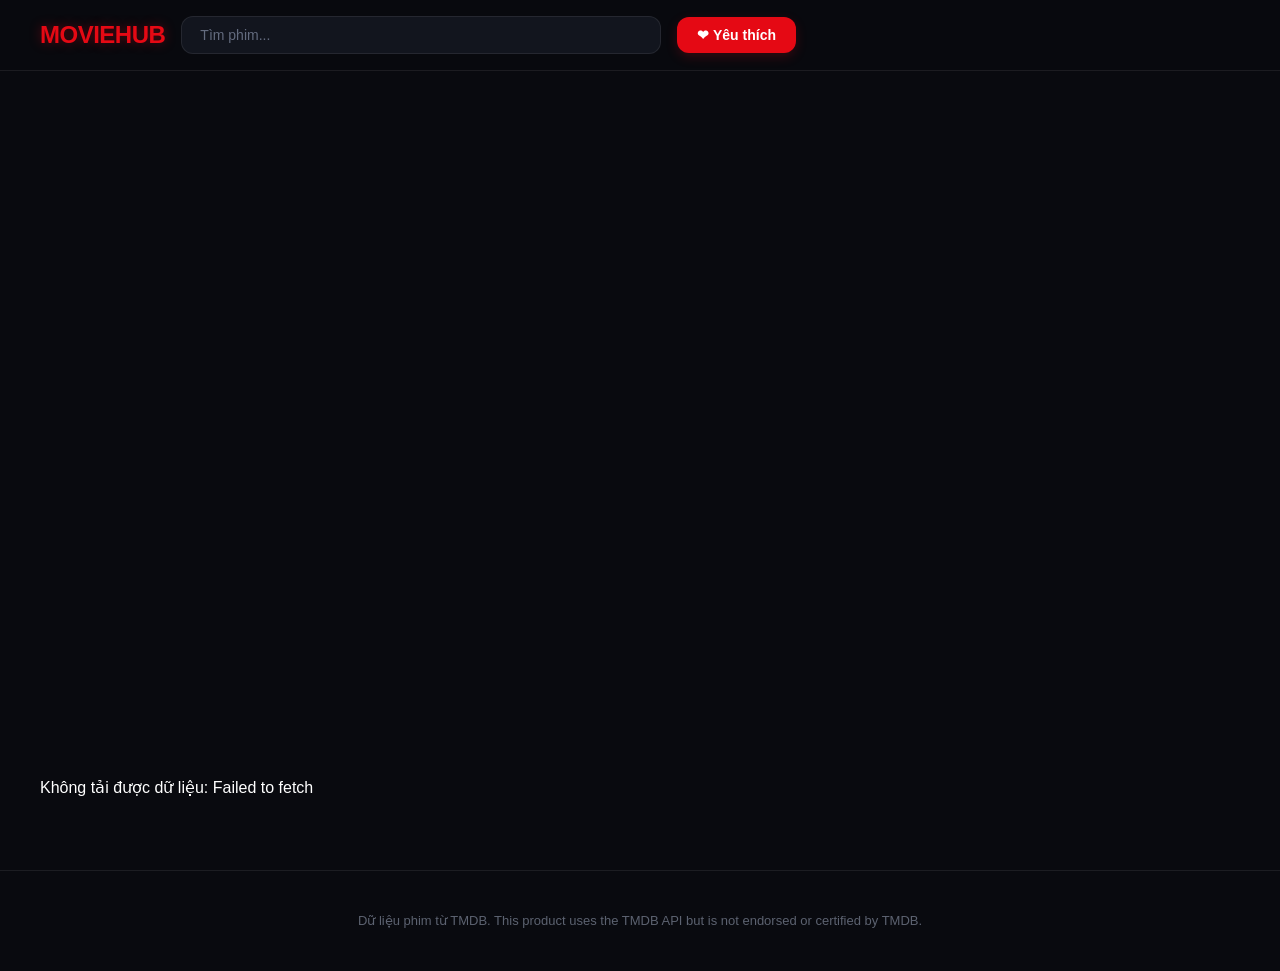
==== index.html @ 2ecedaaf "First commit moviehub" ====
<!DOCTYPE html>
<html lang="vi">
<head>
  <meta charset="UTF-8">
  <meta name="viewport" content="width=device-width, initial-scale=1.0">
  <title>MovieHub</title>
  <link rel="stylesheet" href="style.css">
</head>
<body>
  <header class="nav">
    <h1 class="logo">MovieHub</h1>
    <input id="search" type="search" placeholder="Tìm phim...">
    <button id="favBtn">❤ Yêu thích</button>
  </header>

  <section id="hero" class="hero"></section>
  <main id="rows"></main>
  <section id="results" class="grid hidden"></section>

  <div id="modal" class="modal hidden">
    <div class="modal-box">
      <button id="close">✕</button>
      <div id="modal-content"></div>
    </div>
  </div>

  <footer>Dữ liệu phim từ TMDB. This product uses the TMDB API but is not endorsed or certified by TMDB.</footer>
  <script src="app.js"></script>
</body>
</html>
---- style.css ----
/* --- RESET & VARIABLES --- */
:root {
  --bg-primary: #090a0f;
  --bg-secondary: #12151e;
  --bg-card: #1a1e29;
  --primary-red: #e50914;
  --primary-red-hover: #f6121d;
  --text-main: #ffffff;
  --text-muted: #a0a6b5;
  --border-color: rgba(255, 255, 255, 0.08);
  --shadow-glow: 0 8px 24px rgba(229, 9, 20, 0.25);
  --shadow-card: 0 10px 20px rgba(0, 0, 0, 0.4);
  --radius-sm: 8px;
  --radius-md: 12px;
  --radius-lg: 20px;
  --transition: all 0.3s cubic-bezier(0.25, 0.8, 0.25, 1);
}

* {
  box-sizing: border-box;
  margin: 0;
  padding: 0;
}

body {
  background: var(--bg-primary);
  color: var(--text-main);
  font-family: -apple-system, BlinkMacSystemFont, "Segoe UI", Roboto, Helvetica, Arial, sans-serif;
  line-height: 1.5;
  -webkit-font-smoothing: antialiased;
  overflow-x: hidden;
}

.hidden {
  display: none !important;
}

/* Custom Scrollbar */
::-webkit-scrollbar {
  width: 8px;
  height: 8px;
}
::-webkit-scrollbar-track {
  background: var(--bg-primary);
}
::-webkit-scrollbar-thumb {
  background: #2a2f3d;
  border-radius: 4px;
}
::-webkit-scrollbar-thumb:hover {
  background: #3d4457;
}

/* --- NAVIGATION --- */
.nav {
  position: sticky;
  top: 0;
  z-index: 100;
  display: flex;
  gap: 16px;
  align-items: center;
  padding: 16px 40px;
  background: rgba(9, 10, 15, 0.75);
  backdrop-filter: blur(16px);
  -webkit-backdrop-filter: blur(16px);
  border-bottom: 1px solid var(--border-color);
}

.logo {
  color: var(--primary-red);
  font-size: 24px;
  font-weight: 800;
  letter-spacing: -0.5px;
  text-transform: uppercase;
  text-shadow: 0 0 12px rgba(229, 9, 20, 0.4);
}

#search {
  flex: 1;
  max-width: 480px;
  padding: 10px 18px;
  border-radius: var(--radius-md);
  border: 1px solid var(--border-color);
  background: var(--bg-secondary);
  color: var(--text-main);
  font-size: 14px;
  outline: none;
  transition: var(--transition);
}

#search:focus {
  border-color: rgba(255, 255, 255, 0.3);
  box-shadow: 0 0 0 3px rgba(255, 255, 255, 0.05);
}

#search::placeholder {
  color: #636b7e;
}

button {
  cursor: pointer;
  border: 0;
  border-radius: var(--radius-md);
  padding: 10px 20px;
  background: var(--primary-red);
  color: #fff;
  font-weight: 600;
  font-size: 14px;
  transition: var(--transition);
  box-shadow: 0 4px 12px rgba(229, 9, 20, 0.2);
}

button:hover {
  background: var(--primary-red-hover);
  transform: translateY(-1px);
  box-shadow: var(--shadow-glow);
}

button:active {
  transform: translateY(0);
}

/* --- HERO SECTION --- */
.hero {
  position: relative;
  height: 75vh;
  min-height: 480px;
  background-size: cover;
  background-position: center 20%;
  display: flex;
  align-items: flex-end;
  padding: 60px 40px;
}

/* Gradient overlay giúp chữ rõ ràng và hiệu ứng chuyển nền mượt hơn */
.hero::before {
  content: '';
  position: absolute;
  inset: 0;
  background: linear-gradient(
    180deg, 
    rgba(9, 10, 15, 0.2) 0%, 
    rgba(9, 10, 15, 0.6) 60%, 
    var(--bg-primary) 100%
  );
}

.hero-text {
  position: relative;
  z-index: 1;
  max-width: 600px;
}

.hero-text h2 {
  font-size: 48px;
  font-weight: 800;
  line-height: 1.1;
  margin-bottom: 12px;
  letter-spacing: -1px;
}

.hero-text p {
  margin-bottom: 24px;
  color: var(--text-muted);
  font-size: 16px;
  line-height: 1.6;
}

/* --- MAIN & SECTIONS --- */
main, #results {
  padding: 30px 40px;
}

h3 {
  margin: 28px 0 16px;
  font-size: 20px;
  font-weight: 700;
  letter-spacing: -0.3px;
  color: var(--text-main);
  display: flex;
  align-items: center;
  gap: 8px;
}

/* Row (Ngang) */
.row {
  display: flex;
  gap: 16px;
  overflow-x: auto;
  padding: 8px 0 20px;
  scroll-behavior: smooth;
}

/* Cards */
.card {
  flex: 0 0 170px;
  cursor: pointer;
  transition: var(--transition);
  position: relative;
  border-radius: var(--radius-sm);
  overflow: hidden;
}

.card:hover {
  transform: translateY(-8px) scale(1.03);
}

.card img {
  width: 100%;
  aspect-ratio: 2/3;
  object-fit: cover;
  border-radius: var(--radius-sm);
  display: block;
  box-shadow: var(--shadow-card);
  background: var(--bg-card);
}

.card p {
  font-size: 14px;
  font-weight: 500;
  margin-top: 10px;
  color: #e0e3ea;
  white-space: nowrap;
  overflow: hidden;
  text-overflow: ellipsis;
}

/* Grid layout */
.grid {
  display: grid;
  grid-template-columns: repeat(auto-fill, minmax(170px, 1fr));
  gap: 24px 16px;
}

/* --- MODAL --- */
.modal {
  position: fixed;
  inset: 0;
  background: rgba(0, 0, 0, 0.85);
  backdrop-filter: blur(8px);
  -webkit-backdrop-filter: blur(8px);
  display: flex;
  align-items: center;
  justify-content: center;
  z-index: 200;
  padding: 20px;
  animation: fadeIn 0.25s ease-out;
}

.modal-box {
  background: var(--bg-secondary);
  border: 1px solid var(--border-color);
  border-radius: var(--radius-lg);
  max-width: 840px;
  width: 100%;
  max-height: 85vh;
  overflow-y: auto;
  padding: 28px;
  position: relative;
  box-shadow: 0 20px 50px rgba(0, 0, 0, 0.6);
}

.modal-box p {
  margin: 12px 0;
  color: var(--text-muted);
  line-height: 1.6;
}

#close {
  position: absolute;
  right: 20px;
  top: 20px;
  width: 36px;
  height: 36px;
  padding: 0;
  display: flex;
  align-items: center;
  justify-content: center;
  background: rgba(255, 255, 255, 0.1);
  color: var(--text-main);
  border-radius: 50%;
  box-shadow: none;
}

#close:hover {
  background: rgba(255, 255, 255, 0.2);
}

iframe {
  width: 100%;
  aspect-ratio: 16/9;
  border: 0;
  border-radius: var(--radius-md);
  margin: 16px 0;
  background: #000;
  box-shadow: 0 8px 24px rgba(0,0,0,0.5);
}

/* --- FOOTER --- */
footer {
  padding: 40px 24px;
  color: #5c6270;
  font-size: 13px;
  text-align: center;
  border-top: 1px solid var(--border-color);
  margin-top: 40px;
}

/* Animations */
@keyframes fadeIn {
  from { opacity: 0; transform: scale(0.96); }
  to { opacity: 1; transform: scale(1); }
}

/* --- RESPONSIVE --- */
@media (max-width: 768px) {
  .nav { padding: 12px 16px; }
  .hero { height: 50vh; padding: 24px 16px; }
  .hero-text h2 { font-size: 28px; }
  main, #results { padding: 16px; }
  .card { flex: 0 0 130px; }
  .grid { grid-template-columns: repeat(auto-fill, minmax(130px, 1fr)); }
}
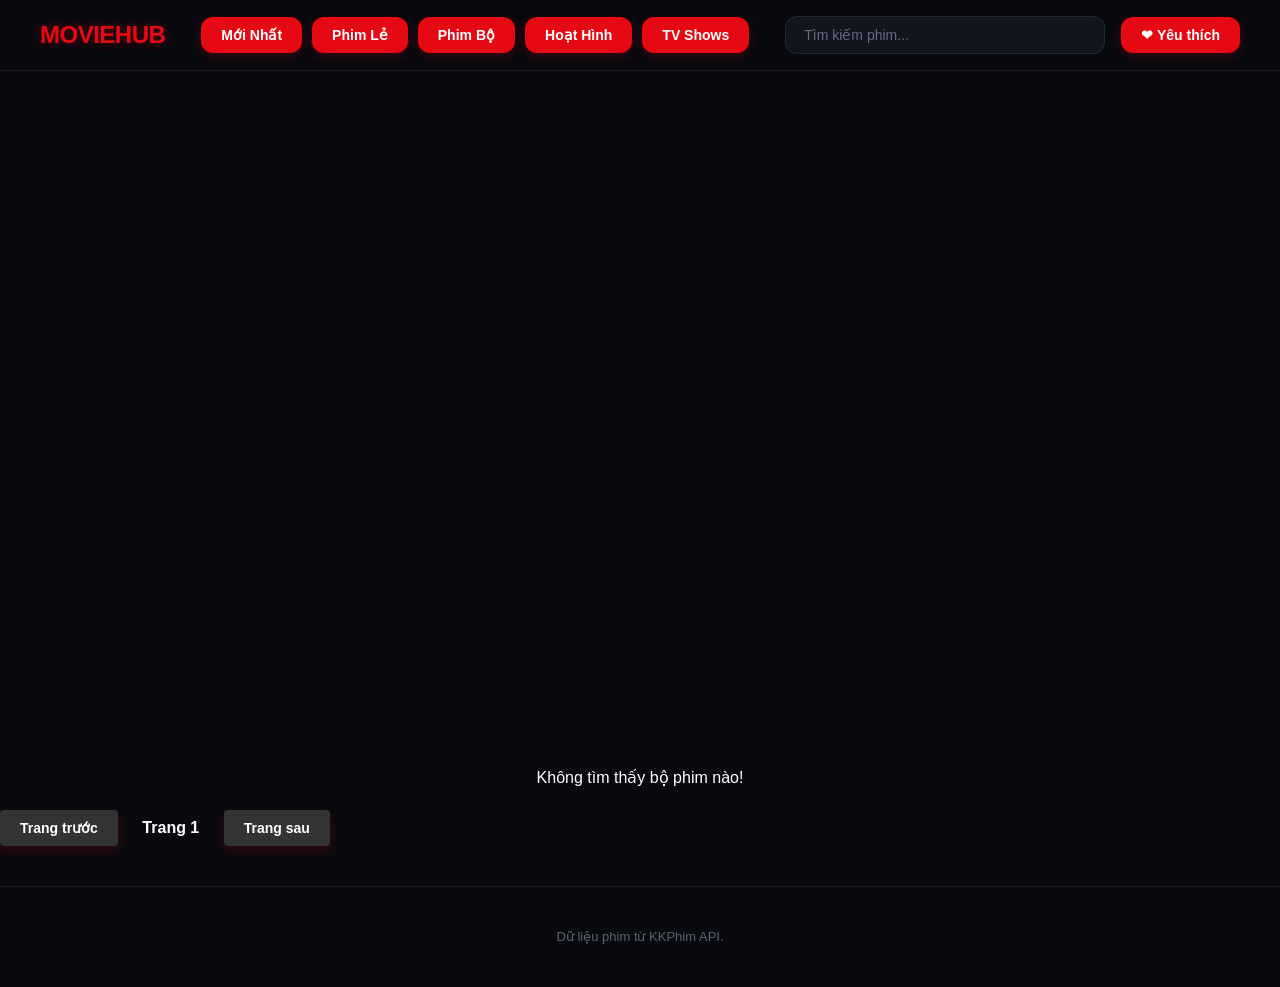
==== commit 8ed6219c: "Gop code" ====
--- a/index.html
+++ b/index.html
@@ -8,23 +8,29 @@
 </head>
 <body>
   <header class="nav">
-    <h1 class="logo">MovieHub</h1>
-    <input id="search" type="search" placeholder="Tìm phim...">
+    <h1 class="logo" style="cursor: pointer;" onclick="loadData('phim-moi-cap-nhat', 1)">MovieHub</h1>
+    
+    <!-- Menu chọn thể loại -->
+    <nav class="categories" style="display: flex; gap: 10px; margin: 0 20px;">
+      <button onclick="loadData('phim-moi-cap-nhat', 1)">Mới Nhất</button>
+      <button onclick="loadData('phim-le', 1)">Phim Lẻ</button>
+      <button onclick="loadData('phim-bo', 1)">Phim Bộ</button>
+      <button onclick="loadData('hoat-hinh', 1)">Hoạt Hình</button>
+      <button onclick="loadData('tv-shows', 1)">TV Shows</button>
+    </nav>
+
+    <input id="search" type="search" placeholder="Tìm kiếm phim...">
     <button id="favBtn">❤ Yêu thích</button>
   </header>
 
+  <section id="player-container"></section>
   <section id="hero" class="hero"></section>
   <main id="rows"></main>
-  <section id="results" class="grid hidden"></section>
+  <div id="pagination"></div>
 
-  <div id="modal" class="modal hidden">
-    <div class="modal-box">
-      <button id="close">✕</button>
-      <div id="modal-content"></div>
-    </div>
-  </div>
-
-  <footer>Dữ liệu phim từ TMDB. This product uses the TMDB API but is not endorsed or certified by TMDB.</footer>
+  <footer>Dữ liệu phim từ KKPhim API.</footer>
+  
+  <!-- Dùng duy nhất 1 file app.js -->
   <script src="app.js"></script>
 </body>
 </html>
--- a/style.css
+++ b/style.css
@@ -320,4 +320,4 @@
   main, #results { padding: 16px; }
   .card { flex: 0 0 130px; }
   .grid { grid-template-columns: repeat(auto-fill, minmax(130px, 1fr)); }
-}+}=
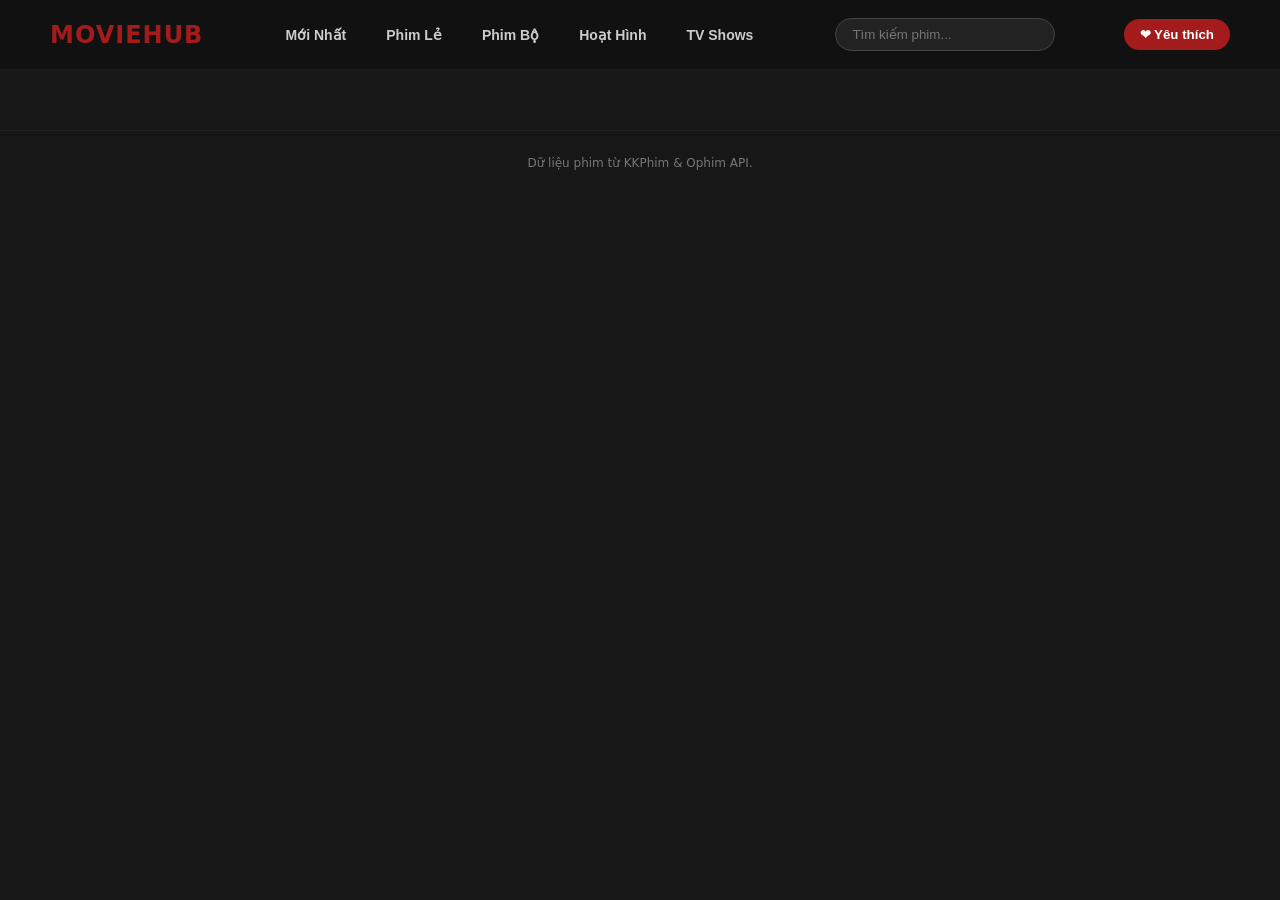
==== commit 2be2b372: "nag cap" ====
--- a/index.html
+++ b/index.html
@@ -7,11 +7,11 @@
   <link rel="stylesheet" href="style.css">
 </head>
 <body>
+  <!-- Thanh điều hướng -->
   <header class="nav">
-    <h1 class="logo" style="cursor: pointer;" onclick="loadData('phim-moi-cap-nhat', 1)">MovieHub</h1>
+    <h1 class="logo" onclick="loadData('phim-moi-cap-nhat', 1)">MOVIEHUB</h1>
     
-    <!-- Menu chọn thể loại -->
-    <nav class="categories" style="display: flex; gap: 10px; margin: 0 20px;">
+    <nav class="categories">
       <button onclick="loadData('phim-moi-cap-nhat', 1)">Mới Nhất</button>
       <button onclick="loadData('phim-le', 1)">Phim Lẻ</button>
       <button onclick="loadData('phim-bo', 1)">Phim Bộ</button>
@@ -23,14 +23,17 @@
     <button id="favBtn">❤ Yêu thích</button>
   </header>
 
-  <section id="player-container"></section>
-  <section id="hero" class="hero"></section>
+  <!-- Khung phát phim chi tiết (Ẩn đi mặc định) -->
+  <section id="player-container" style="display: none; padding: 30px 40px; background: #171717;"></section>
+  
+  <!-- Khu vực hiển thị danh sách phim / trang chủ -->
   <main id="rows"></main>
+  
+  <!-- Phân trang -->
   <div id="pagination"></div>
 
-  <footer>Dữ liệu phim từ KKPhim API.</footer>
+  <footer>Dữ liệu phim từ KKPhim & Ophim API.</footer>
   
-  <!-- Dùng duy nhất 1 file app.js -->
   <script src="app.js"></script>
 </body>
 </html>
--- a/style.css
+++ b/style.css
@@ -1,21 +1,4 @@
-/* --- RESET & VARIABLES --- */
-:root {
-  --bg-primary: #090a0f;
-  --bg-secondary: #12151e;
-  --bg-card: #1a1e29;
-  --primary-red: #e50914;
-  --primary-red-hover: #f6121d;
-  --text-main: #ffffff;
-  --text-muted: #a0a6b5;
-  --border-color: rgba(255, 255, 255, 0.08);
-  --shadow-glow: 0 8px 24px rgba(229, 9, 20, 0.25);
-  --shadow-card: 0 10px 20px rgba(0, 0, 0, 0.4);
-  --radius-sm: 8px;
-  --radius-md: 12px;
-  --radius-lg: 20px;
-  --transition: all 0.3s cubic-bezier(0.25, 0.8, 0.25, 1);
-}
-
+/* --- CÀI ĐẶT CHUNG --- */
 * {
   box-sizing: border-box;
   margin: 0;
@@ -23,301 +6,492 @@
 }
 
 body {
-  background: var(--bg-primary);
-  color: var(--text-main);
-  font-family: -apple-system, BlinkMacSystemFont, "Segoe UI", Roboto, Helvetica, Arial, sans-serif;
-  line-height: 1.5;
-  -webkit-font-smoothing: antialiased;
+  background-color: #171717;
+  color: #ffffff;
+  font-family: system-ui, -apple-system, sans-serif;
   overflow-x: hidden;
 }
 
-.hidden {
-  display: none !important;
-}
-
-/* Custom Scrollbar */
-::-webkit-scrollbar {
-  width: 8px;
-  height: 8px;
-}
-::-webkit-scrollbar-track {
-  background: var(--bg-primary);
-}
-::-webkit-scrollbar-thumb {
-  background: #2a2f3d;
-  border-radius: 4px;
-}
-::-webkit-scrollbar-thumb:hover {
-  background: #3d4457;
-}
-
-/* --- NAVIGATION --- */
+/* --- THANH ĐIỀU HƯỚNG (NAVBAR) --- */
 .nav {
+  display: flex;
+  align-items: center;
+  justify-content: space-between;
+  padding: 18px 50px;
+  background: #111111;
+  border-bottom: 1px solid rgba(255, 255, 255, 0.05);
   position: sticky;
   top: 0;
-  z-index: 100;
-  display: flex;
-  gap: 16px;
-  align-items: center;
-  padding: 16px 40px;
-  background: rgba(9, 10, 15, 0.75);
-  backdrop-filter: blur(16px);
-  -webkit-backdrop-filter: blur(16px);
-  border-bottom: 1px solid var(--border-color);
+  z-index: 1000;
 }
 
 .logo {
-  color: var(--primary-red);
+  color: #A31C1B;
+  font-weight: 900;
   font-size: 24px;
-  font-weight: 800;
-  letter-spacing: -0.5px;
-  text-transform: uppercase;
-  text-shadow: 0 0 12px rgba(229, 9, 20, 0.4);
-}
-
-#search {
-  flex: 1;
-  max-width: 480px;
-  padding: 10px 18px;
-  border-radius: var(--radius-md);
-  border: 1px solid var(--border-color);
-  background: var(--bg-secondary);
-  color: var(--text-main);
-  font-size: 14px;
-  outline: none;
-  transition: var(--transition);
-}
-
-#search:focus {
-  border-color: rgba(255, 255, 255, 0.3);
-  box-shadow: 0 0 0 3px rgba(255, 255, 255, 0.05);
-}
-
-#search::placeholder {
-  color: #636b7e;
-}
-
-button {
-  cursor: pointer;
-  border: 0;
-  border-radius: var(--radius-md);
-  padding: 10px 20px;
-  background: var(--primary-red);
-  color: #fff;
+  cursor: pointer;
+  letter-spacing: 1px;
+}
+
+.categories {
+  display: flex;
+  gap: 12px;
+}
+
+.categories button {
+  background: transparent;
+  color: #ccc;
+  border: none;
+  padding: 8px 14px;
   font-weight: 600;
   font-size: 14px;
-  transition: var(--transition);
-  box-shadow: 0 4px 12px rgba(229, 9, 20, 0.2);
-}
-
-button:hover {
-  background: var(--primary-red-hover);
-  transform: translateY(-1px);
-  box-shadow: var(--shadow-glow);
-}
-
-button:active {
-  transform: translateY(0);
-}
-
-/* --- HERO SECTION --- */
-.hero {
+  cursor: pointer;
+  transition: 0.2s;
+  border-radius: 4px;
+}
+
+.categories button:hover {
+  color: #88F9C0;
+  background: rgba(136, 249, 192, 0.08);
+}
+
+.nav input[type="search"] {
+  background: #222;
+  border: 1px solid #444;
+  color: white;
+  padding: 8px 16px;
+  border-radius: 20px;
+  outline: none;
+  width: 220px;
+  transition: 0.2s;
+}
+
+.nav input[type="search"]:focus {
+  border-color: #88F9C0;
+  width: 260px;
+}
+
+#favBtn {
+  background: #A31C1B;
+  color: white;
+  border: none;
+  padding: 8px 16px;
+  border-radius: 20px;
+  font-weight: bold;
+  cursor: pointer;
+  transition: 0.2s;
+}
+
+#favBtn:hover {
+  opacity: 0.9;
+}
+
+/* --- HERO BANNER (CHUẨN CINEMATIC NETFLIX) --- */
+.hero-banner {
   position: relative;
-  height: 75vh;
-  min-height: 480px;
+  width: 100%;
+  height: 520px;
   background-size: cover;
-  background-position: center 20%;
+  background-position: center top;
+  margin-bottom: 45px;
   display: flex;
   align-items: flex-end;
-  padding: 60px 40px;
-}
-
-/* Gradient overlay giúp chữ rõ ràng và hiệu ứng chuyển nền mượt hơn */
-.hero::before {
-  content: '';
+  box-shadow: inset 0 -120px 80px -20px #171717;
+}
+
+.hero-overlay {
   position: absolute;
-  inset: 0;
-  background: linear-gradient(
-    180deg, 
-    rgba(9, 10, 15, 0.2) 0%, 
-    rgba(9, 10, 15, 0.6) 60%, 
-    var(--bg-primary) 100%
-  );
-}
-
-.hero-text {
+  top: 0; left: 0; width: 100%; height: 100%;
+  background: linear-gradient(77deg, rgba(23,23,23,0.95) 15%, rgba(23,23,23,0.6) 45%, rgba(23,23,23,0) 80%),
+              linear-gradient(to top, #171717 5%, transparent 40%);
+}
+
+.hero-content {
   position: relative;
-  z-index: 1;
-  max-width: 600px;
-}
-
-.hero-text h2 {
-  font-size: 48px;
+  max-width: 650px;
+  padding: 0 50px 60px 50px;
+  z-index: 2;
+}
+
+.hero-badge {
+  background: #A31C1B;
+  color: white;
+  padding: 5px 12px;
+  border-radius: 4px;
+  font-size: 11px;
   font-weight: 800;
+  text-transform: uppercase;
+  letter-spacing: 1px;
+}
+
+.hero-title {
+  color: white;
+  font-size: 42px;
+  margin: 12px 0 8px 0;
+  font-weight: 900;
+  text-shadow: 0 2px 10px rgba(0, 0, 0, 0.8);
   line-height: 1.1;
+}
+
+.hero-subtitle {
+  color: #88F9C0;
+  font-size: 14px;
   margin-bottom: 12px;
-  letter-spacing: -1px;
-}
-
-.hero-text p {
+  font-weight: 600;
+}
+
+.hero-desc {
+  color: #d1d1d1;
+  font-size: 14px;
+  line-height: 1.6;
   margin-bottom: 24px;
-  color: var(--text-muted);
-  font-size: 16px;
-  line-height: 1.6;
-}
-
-/* --- MAIN & SECTIONS --- */
-main, #results {
-  padding: 30px 40px;
-}
-
-h3 {
-  margin: 28px 0 16px;
-  font-size: 20px;
-  font-weight: 700;
-  letter-spacing: -0.3px;
-  color: var(--text-main);
-  display: flex;
+  display: -webkit-box;
+  -webkit-line-clamp: 3;
+  -webkit-box-orient: vertical;
+  overflow: hidden;
+  text-shadow: 0 1px 4px rgba(0,0,0,0.8);
+}
+
+.hero-buttons {
+  display: flex;
+  gap: 15px;
+}
+
+.hero-btn-play {
+  background: #ffffff;
+  color: #171717;
+  border: none;
+  padding: 11px 28px;
+  border-radius: 6px;
+  font-weight: 800;
+  font-size: 15px;
+  cursor: pointer;
+  display: inline-flex;
   align-items: center;
   gap: 8px;
-}
-
-/* Row (Ngang) */
-.row {
-  display: flex;
-  gap: 16px;
+  transition: 0.2s;
+  box-shadow: 0 4px 15px rgba(255,255,255,0.2);
+}
+
+.hero-btn-play:hover {
+  background: rgba(255, 255, 255, 0.85);
+  transform: scale(1.03);
+}
+
+.hero-btn-info {
+  background: rgba(109, 109, 110, 0.7);
+  color: white;
+  border: none;
+  padding: 11px 24px;
+  border-radius: 6px;
+  font-weight: 700;
+  font-size: 15px;
+  cursor: pointer;
+  display: inline-flex;
+  align-items: center;
+  gap: 8px;
+  backdrop-filter: blur(5px);
+  transition: 0.2s;
+}
+
+.hero-btn-info:hover {
+  background: rgba(109, 109, 110, 0.5);
+}
+
+/* --- HÀNG NGANG CAROUSEL (POSTER BỰ, HIỂN THỊ KHOẢNG 6 PHIM MỖI TRANG TRƯỢT) --- */
+.movie-row-container {
+  margin-bottom: 50px;
+  position: relative;
+  padding: 0 50px;
+}
+
+.row-title {
+  color: white;
+  font-size: 20px;
+  margin-bottom: 18px;
+  font-weight: 700;
+  display: flex;
+  align-items: center;
+  gap: 6px;
+  letter-spacing: 0.3px;
+  cursor: pointer;
+  width: fit-content;
+}
+
+.row-title:hover {
+  color: #88F9C0;
+}
+
+.row-title span {
+  font-size: 18px;
+  font-weight: bold;
+}
+
+.row-scroll {
+  display: flex;
+  gap: 25px;
   overflow-x: auto;
-  padding: 8px 0 20px;
   scroll-behavior: smooth;
-}
-
-/* Cards */
-.card {
-  flex: 0 0 170px;
-  cursor: pointer;
-  transition: var(--transition);
+  padding: 5px 0 15px 0;
+  scrollbar-width: none;
+  -ms-overflow-style: none;
+}
+
+.row-scroll::-webkit-scrollbar {
+  display: none;
+}
+
+.scroll-btn {
+  position: absolute;
+  top: 55%;
+  transform: translateY(-50%);
+  z-index: 10;
+  background: rgba(23, 23, 23, 0.85);
+  color: white;
+  border: 1px solid rgba(255, 255, 255, 0.15);
+  width: 48px;
+  height: 48px;
+  border-radius: 50%;
+  cursor: pointer;
+  font-size: 20px;
+  display: flex;
+  align-items: center;
+  justify-content: center;
+  box-shadow: 0 4px 15px rgba(0,0,0,0.6);
+  transition: 0.2s;
+}
+
+.scroll-btn:hover {
+  background: #A31C1B;
+  border-color: #A31C1B;
+}
+
+.scroll-btn.left { left: 12px; }
+.scroll-btn.right { right: 12px; }
+
+/* Kích thước thẻ phim bự hơn, tính toán chuẩn để dàn trải thoáng đãng */
+.movie-card {
+  flex: 0 0 250px;
+  width: 250px;
+  cursor: pointer;
+  transition: transform 0.25s ease;
+}
+
+.movie-card:hover {
+  transform: translateY(-8px);
+}
+
+.movie-poster-wrapper {
   position: relative;
-  border-radius: var(--radius-sm);
+  width: 100%;
+  height: 360px; /* Poster rất bự và hoành tráng */
+  border-radius: 14px;
   overflow: hidden;
-}
-
-.card:hover {
-  transform: translateY(-8px) scale(1.03);
-}
-
-.card img {
+  background: #222;
+  box-shadow: 0 10px 25px rgba(0,0,0,0.7);
+  border: 1px solid rgba(255, 255, 255, 0.08);
+}
+
+.movie-poster {
   width: 100%;
-  aspect-ratio: 2/3;
+  height: 100%;
   object-fit: cover;
-  border-radius: var(--radius-sm);
-  display: block;
-  box-shadow: var(--shadow-card);
-  background: var(--bg-card);
-}
-
-.card p {
-  font-size: 14px;
-  font-weight: 500;
-  margin-top: 10px;
-  color: #e0e3ea;
+  transition: transform 0.3s ease;
+}
+
+.movie-card:hover .movie-poster {
+  transform: scale(1.05);
+}
+
+.movie-badge {
+  position: absolute;
+  top: 10px;
+  right: 10px;
+  background: #A31C1B;
+  color: white;
+  font-size: 11px;
+  font-weight: 800;
+  padding: 4px 9px;
+  border-radius: 4px;
+  letter-spacing: 0.5px;
+  box-shadow: 0 2px 6px rgba(0,0,0,0.4);
+}
+
+.movie-title {
+  color: white;
+  font-size: 15px;
+  margin: 12px 0 4px 0;
   white-space: nowrap;
   overflow: hidden;
   text-overflow: ellipsis;
-}
-
-/* Grid layout */
-.grid {
+  font-weight: 700;
+}
+
+.movie-origin {
+  color: #aaa;
+  font-size: 13px;
+  margin: 0;
+  white-space: nowrap;
+  overflow: hidden;
+  text-overflow: ellipsis;
+}
+
+/* --- DANH MỤC DẠNG LƯỚI (GRID) --- */
+.movies-grid {
   display: grid;
-  grid-template-columns: repeat(auto-fill, minmax(170px, 1fr));
-  gap: 24px 16px;
-}
-
-/* --- MODAL --- */
-.modal {
-  position: fixed;
-  inset: 0;
-  background: rgba(0, 0, 0, 0.85);
-  backdrop-filter: blur(8px);
-  -webkit-backdrop-filter: blur(8px);
-  display: flex;
-  align-items: center;
-  justify-content: center;
-  z-index: 200;
-  padding: 20px;
-  animation: fadeIn 0.25s ease-out;
-}
-
-.modal-box {
-  background: var(--bg-secondary);
-  border: 1px solid var(--border-color);
-  border-radius: var(--radius-lg);
-  max-width: 840px;
+  grid-template-columns: repeat(auto-fill, minmax(220px, 1fr));
+  gap: 25px;
+  padding: 30px 50px;
+}
+
+.grid-card {
+  cursor: pointer;
+  transition: transform 0.2s;
+}
+
+.grid-card:hover {
+  transform: scale(1.04);
+}
+
+.grid-poster {
   width: 100%;
-  max-height: 85vh;
+  height: 330px;
+  object-fit: cover;
+  border-radius: 14px;
+  background-color: #222;
+  box-shadow: 0 8px 20px rgba(0, 0, 0, 0.5);
+}
+
+/* --- TRÌNH PHÁT PHIM & CHI TIẾT --- */
+.player-wrapper {
+  max-width: 1100px;
+  margin: 0 auto;
+}
+
+.player-title {
+  color: white;
+  margin-bottom: 14px;
+  font-size: 24px;
+  font-weight: 800;
+}
+
+.player-origin {
+  color: #88F9C0;
+  font-size: 16px;
+  font-weight: 600;
+}
+
+.video-container {
+  position: relative;
+  padding-bottom: 56.25%;
+  height: 0;
+  overflow: hidden;
+  border-radius: 12px;
+  background: #000;
+  box-shadow: 0 10px 30px rgba(0, 0, 0, 0.8);
+}
+
+.video-container iframe {
+  position: absolute;
+  top: 0; left: 0; width: 100%; height: 100%;
+  border: none;
+}
+
+.episodes-section {
+  margin-top: 25px;
+}
+
+.episodes-title {
+  color: #88F9C0;
+  font-size: 16px;
+  margin-bottom: 12px;
+  font-weight: 700;
+}
+
+.episodes-list {
+  display: flex;
+  flex-wrap: wrap;
+  gap: 10px;
+  max-height: 150px;
   overflow-y: auto;
-  padding: 28px;
-  position: relative;
-  box-shadow: 0 20px 50px rgba(0, 0, 0, 0.6);
-}
-
-.modal-box p {
-  margin: 12px 0;
-  color: var(--text-muted);
-  line-height: 1.6;
-}
-
-#close {
-  position: absolute;
-  right: 20px;
-  top: 20px;
-  width: 36px;
-  height: 36px;
-  padding: 0;
-  display: flex;
-  align-items: center;
-  justify-content: center;
-  background: rgba(255, 255, 255, 0.1);
-  color: var(--text-main);
-  border-radius: 50%;
-  box-shadow: none;
-}
-
-#close:hover {
-  background: rgba(255, 255, 255, 0.2);
-}
-
-iframe {
-  width: 100%;
-  aspect-ratio: 16/9;
-  border: 0;
-  border-radius: var(--radius-md);
-  margin: 16px 0;
-  background: #000;
-  box-shadow: 0 8px 24px rgba(0,0,0,0.5);
-}
-
-/* --- FOOTER --- */
+  padding: 6px;
+}
+
+.ep-btn {
+  padding: 9px 16px;
+  background: #222;
+  color: white;
+  border: 1px solid #444;
+  border-radius: 6px;
+  cursor: pointer;
+  font-weight: bold;
+  transition: 0.2s;
+}
+
+.ep-btn.active {
+  background: #A31C1B;
+  border-color: #A31C1B;
+}
+
+.movie-info-box {
+  margin-top: 25px;
+  background: #202020;
+  padding: 22px;
+  border-radius: 12px;
+  color: #ddd;
+  border: 1px solid rgba(255, 255, 255, 0.05);
+}
+
+.movie-info-title {
+  color: #88F9C0;
+  font-size: 16px;
+  margin-bottom: 10px;
+  font-weight: 700;
+}
+
+.movie-desc {
+  font-size: 14px;
+  line-height: 1.7;
+  color: #ccc;
+  margin-bottom: 15px;
+}
+
+.movie-meta {
+  font-size: 13px;
+  color: #aaa;
+  border-top: 1px solid #333;
+  padding-top: 12px;
+  display: flex;
+  flex-wrap: wrap;
+  gap: 20px;
+}
+
+/* --- PHÂN TRANG & FOOTER --- */
+#pagination {
+  text-align: center;
+  padding: 30px;
+}
+
+#pagination button {
+  padding: 10px 20px;
+  background: #222;
+  color: white;
+  border: 1px solid #444;
+  border-radius: 6px;
+  font-weight: bold;
+  cursor: pointer;
+  transition: 0.2s;
+}
+
+#pagination button:hover:not(:disabled) {
+  background: #A31C1B;
+  border-color: #A31C1B;
+}
+
 footer {
-  padding: 40px 24px;
-  color: #5c6270;
-  font-size: 13px;
   text-align: center;
-  border-top: 1px solid var(--border-color);
-  margin-top: 40px;
-}
-
-/* Animations */
-@keyframes fadeIn {
-  from { opacity: 0; transform: scale(0.96); }
-  to { opacity: 1; transform: scale(1); }
-}
-
-/* --- RESPONSIVE --- */
-@media (max-width: 768px) {
-  .nav { padding: 12px 16px; }
-  .hero { height: 50vh; padding: 24px 16px; }
-  .hero-text h2 { font-size: 28px; }
-  main, #results { padding: 16px; }
-  .card { flex: 0 0 130px; }
-  .grid { grid-template-columns: repeat(auto-fill, minmax(130px, 1fr)); }
-}=+  padding: 25px;
+  color: #777;
+  font-size: 12px;
+  border-top: 1px solid rgba(255, 255, 255, 0.05);
+}
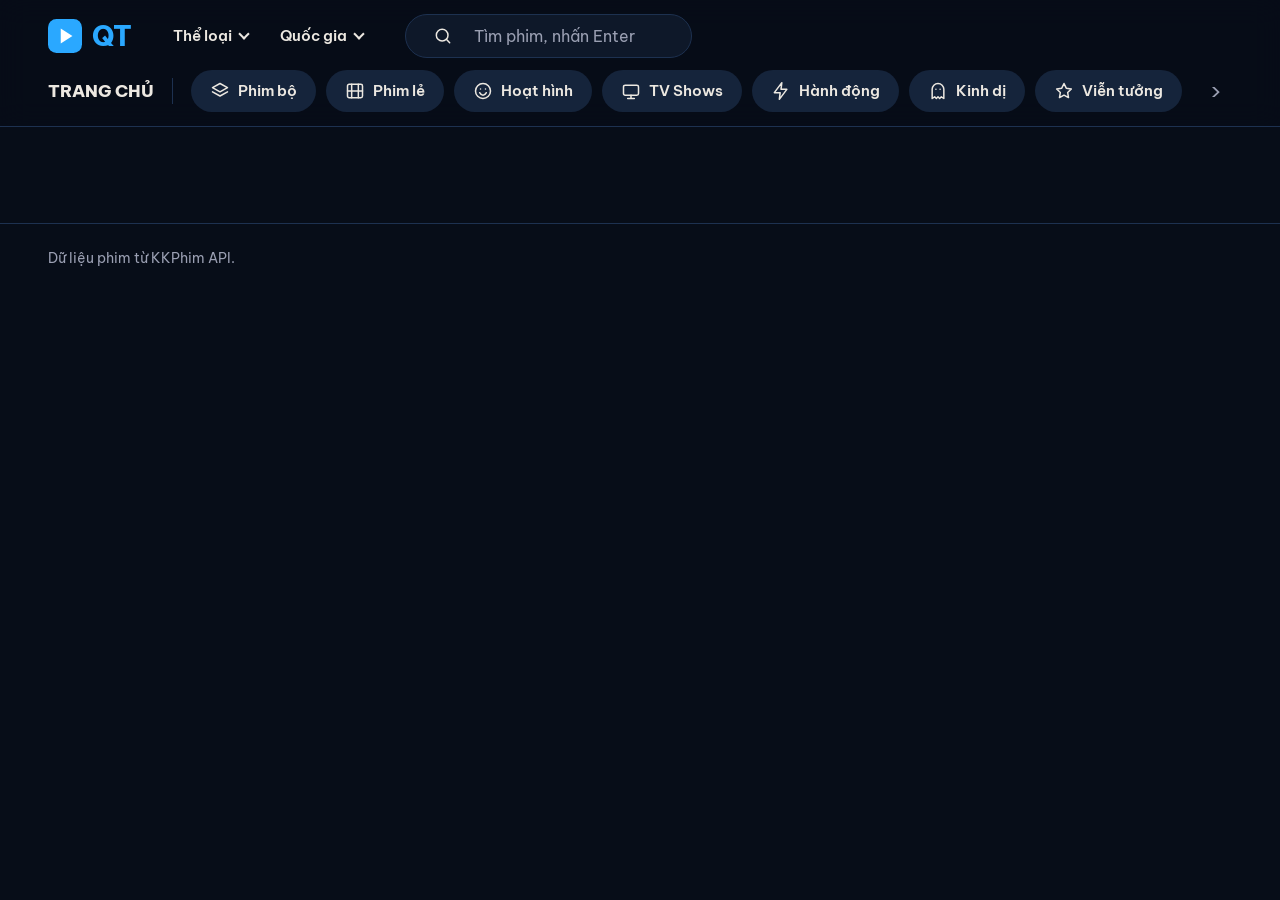
==== commit 0c8fe45a: "nang cap giao dien" ====
--- a/index.html
+++ b/index.html
@@ -2,38 +2,144 @@
 <html lang="vi">
 <head>
   <meta charset="UTF-8">
-  <meta name="viewport" content="width=device-width, initial-scale=1.0">
-  <title>MovieHub</title>
+  <meta name="viewport" content="width=device-width, initial-scale=1">
+  <title>QT - Xem phim online</title>
+  <link rel="preconnect" href="https://fonts.googleapis.com">
+  <link rel="preconnect" href="https://fonts.gstatic.com" crossorigin>
+  <link href="https://fonts.googleapis.com/css2?family=Be+Vietnam+Pro:wght@400;600;700;800&display=swap" rel="stylesheet">
   <link rel="stylesheet" href="style.css">
 </head>
 <body>
-  <!-- Thanh điều hướng -->
-  <header class="nav">
-    <h1 class="logo" onclick="loadData('phim-moi-cap-nhat', 1)">MOVIEHUB</h1>
-    
-    <nav class="categories">
-      <button onclick="loadData('phim-moi-cap-nhat', 1)">Mới Nhất</button>
-      <button onclick="loadData('phim-le', 1)">Phim Lẻ</button>
-      <button onclick="loadData('phim-bo', 1)">Phim Bộ</button>
-      <button onclick="loadData('hoat-hinh', 1)">Hoạt Hình</button>
-      <button onclick="loadData('tv-shows', 1)">TV Shows</button>
-    </nav>
+  <!-- Bộ icon dùng chung -->
+  <svg width="0" height="0" style="position:absolute" aria-hidden="true">
+    <defs>
+      <symbol id="i-series" viewBox="0 0 24 24"><path d="M12 3l9 5-9 5-9-5z"/><path d="M3 13l9 5 9-5"/></symbol>
+      <symbol id="i-film" viewBox="0 0 24 24"><rect x="3" y="4" width="18" height="16" rx="2"/><path d="M8 4v16M16 4v16M3 12h18"/></symbol>
+      <symbol id="i-smile" viewBox="0 0 24 24"><circle cx="12" cy="12" r="9"/><path d="M8 14c1 2 2.5 3 4 3s3-1 4-3M9 9.5h.01M15 9.5h.01"/></symbol>
+      <symbol id="i-tv" viewBox="0 0 24 24"><rect x="3" y="5" width="18" height="12" rx="2"/><path d="M8 21h8M12 17v4"/></symbol>
+      <symbol id="i-bolt" viewBox="0 0 24 24"><path d="M13 2L4 14h7l-1 8 9-12h-7z"/></symbol>
+      <symbol id="i-ghost" viewBox="0 0 24 24"><path d="M5 21V10a7 7 0 0 1 14 0v11l-3-2-2 2-2-2-2 2-2-2z"/><path d="M9.5 10h.01M14.5 10h.01"/></symbol>
+      <symbol id="i-star" viewBox="0 0 24 24"><path d="M12 3l2.7 5.6 6.1.9-4.4 4.3 1 6.1L12 17l-5.4 2.9 1-6.1L3.2 9.5l6.1-.9z"/></symbol>
+      <symbol id="i-heart" viewBox="0 0 24 24"><path d="M12 20s-8-5-8-11a4.5 4.5 0 0 1 8-2.5A4.5 4.5 0 0 1 20 9c0 6-8 11-8 11z"/></symbol>
+      <symbol id="i-laugh" viewBox="0 0 24 24"><circle cx="12" cy="12" r="9"/><path d="M7.5 12.5h9a4.5 4.5 0 0 1-9 0zM9 9h.01M15 9h.01"/></symbol>
+      <symbol id="i-search" viewBox="0 0 24 24"><circle cx="11" cy="11" r="7"/><path d="M20 20l-4-4"/></symbol>
+    </defs>
+  </svg>
 
-    <input id="search" type="search" placeholder="Tìm kiếm phim...">
-    <button id="favBtn">❤ Yêu thích</button>
+  <header class="site-header">
+    <div class="top-bar">
+      <button class="logo" data-cat="phim-moi-cap-nhat" data-label="Trang chủ" onclick="goTo(this)" aria-label="QT - Trang chủ">
+        <svg class="logo-mark" viewBox="0 0 32 32" aria-hidden="true"><rect width="32" height="32" rx="8" fill="currentColor"/><path d="M12 9v14l11-7z" fill="#fff"/></svg>
+        <span class="logo-text">QT</span>
+      </button>
+
+      <div class="top-menus">
+        <details class="dd">
+          <summary>Thể loại</summary>
+          <div class="dd-menu">
+            <button data-cat="the-loai/hanh-dong" data-label="Hành động" onclick="goTo(this)">Hành động</button>
+            <button data-cat="the-loai/kinh-di" data-label="Kinh dị" onclick="goTo(this)">Kinh dị</button>
+            <button data-cat="the-loai/vien-tuong" data-label="Viễn tưởng" onclick="goTo(this)">Viễn tưởng</button>
+            <button data-cat="the-loai/tinh-cam" data-label="Tình cảm" onclick="goTo(this)">Tình cảm</button>
+            <button data-cat="the-loai/hai-huoc" data-label="Hài hước" onclick="goTo(this)">Hài hước</button>
+            <button data-cat="the-loai/co-trang" data-label="Cổ trang" onclick="goTo(this)">Cổ trang</button>
+            <button data-cat="the-loai/hinh-su" data-label="Hình sự" onclick="goTo(this)">Hình sự</button>
+            <button data-cat="the-loai/phieu-luu" data-label="Phiêu lưu" onclick="goTo(this)">Phiêu lưu</button>
+            <button data-cat="the-loai/chien-tranh" data-label="Chiến tranh" onclick="goTo(this)">Chiến tranh</button>
+            <button data-cat="the-loai/tam-ly" data-label="Tâm lý" onclick="goTo(this)">Tâm lý</button>
+          </div>
+        </details>
+        <details class="dd">
+          <summary>Quốc gia</summary>
+          <div class="dd-menu">
+            <button data-cat="quoc-gia/viet-nam" data-label="Việt Nam" onclick="goTo(this)">Việt Nam</button>
+            <button data-cat="quoc-gia/han-quoc" data-label="Hàn Quốc" onclick="goTo(this)">Hàn Quốc</button>
+            <button data-cat="quoc-gia/trung-quoc" data-label="Trung Quốc" onclick="goTo(this)">Trung Quốc</button>
+            <button data-cat="quoc-gia/nhat-ban" data-label="Nhật Bản" onclick="goTo(this)">Nhật Bản</button>
+            <button data-cat="quoc-gia/au-my" data-label="Âu Mỹ" onclick="goTo(this)">Âu Mỹ</button>
+            <button data-cat="quoc-gia/thai-lan" data-label="Thái Lan" onclick="goTo(this)">Thái Lan</button>
+            <button data-cat="quoc-gia/dai-loan" data-label="Đài Loan" onclick="goTo(this)">Đài Loan</button>
+            <button data-cat="quoc-gia/hong-kong" data-label="Hồng Kông" onclick="goTo(this)">Hồng Kông</button>
+          </div>
+        </details>
+      </div>
+
+      <div class="top-actions">
+        <div class="search-box" id="search-box">
+          <button class="icon-btn" id="search-toggle" aria-label="Tìm kiếm"><svg class="ico"><use href="#i-search"/></svg></button>
+          <input id="search" type="search" placeholder="Tìm phim, nhấn Enter" aria-label="Tìm phim">
+        </div>
+      </div>
+    </div>
+
+    <div class="chip-bar">
+      <h2 class="section-label" id="section-label">Trang chủ</h2>
+      <span class="chip-divider"></span>
+      <div class="chips" id="chips">
+        <button class="chip" data-cat="phim-bo" data-label="Phim bộ" onclick="goTo(this)"><svg class="ico"><use href="#i-series"/></svg>Phim bộ</button>
+        <button class="chip" data-cat="phim-le" data-label="Phim lẻ" onclick="goTo(this)"><svg class="ico"><use href="#i-film"/></svg>Phim lẻ</button>
+        <button class="chip" data-cat="hoat-hinh" data-label="Hoạt hình" onclick="goTo(this)"><svg class="ico"><use href="#i-smile"/></svg>Hoạt hình</button>
+        <button class="chip" data-cat="tv-shows" data-label="TV Shows" onclick="goTo(this)"><svg class="ico"><use href="#i-tv"/></svg>TV Shows</button>
+        <button class="chip" data-cat="the-loai/hanh-dong" data-label="Hành động" onclick="goTo(this)"><svg class="ico"><use href="#i-bolt"/></svg>Hành động</button>
+        <button class="chip" data-cat="the-loai/kinh-di" data-label="Kinh dị" onclick="goTo(this)"><svg class="ico"><use href="#i-ghost"/></svg>Kinh dị</button>
+        <button class="chip" data-cat="the-loai/vien-tuong" data-label="Viễn tưởng" onclick="goTo(this)"><svg class="ico"><use href="#i-star"/></svg>Viễn tưởng</button>
+        <button class="chip" data-cat="the-loai/tinh-cam" data-label="Tình cảm" onclick="goTo(this)"><svg class="ico"><use href="#i-heart"/></svg>Tình cảm</button>
+        <button class="chip" data-cat="the-loai/hai-huoc" data-label="Hài hước" onclick="goTo(this)"><svg class="ico"><use href="#i-laugh"/></svg>Hài hước</button>
+      </div>
+      <button class="chip-next" id="chip-next" aria-label="Xem thêm danh mục">›</button>
+    </div>
   </header>
 
-  <!-- Khung phát phim chi tiết (Ẩn đi mặc định) -->
-  <section id="player-container" style="display: none; padding: 30px 40px; background: #171717;"></section>
-  
-  <!-- Khu vực hiển thị danh sách phim / trang chủ -->
-  <main id="rows"></main>
-  
-  <!-- Phân trang -->
-  <div id="pagination"></div>
+  <main>
+    <div id="player-container" style="display:none;"></div>
+    <div id="rows"></div>
+    <div id="pagination"></div>
+  </main>
 
-  <footer>Dữ liệu phim từ KKPhim & Ophim API.</footer>
-  
+  <footer class="site-footer">Dữ liệu phim từ KKPhim API.</footer>
+
   <script src="app.js"></script>
+  <script>
+    const $id = (id) => document.getElementById(id);
+
+    function goTo(el) {
+      const cat = el.dataset.cat;
+      if (!cat) return;
+      document.querySelectorAll(".chip").forEach((c) => c.classList.toggle("active", c.dataset.cat === cat));
+      $id("section-label").textContent = el.dataset.label || "Trang chủ";
+      document.querySelectorAll(".dd[open]").forEach((d) => d.removeAttribute("open"));
+      $id("search").value = "";
+      $id("search-box").classList.remove("open");
+      window.loadData(cat, 1);
+      window.scrollTo({ top: 0, behavior: "smooth" });
+    }
+
+    // Đóng menu thả xuống khi bấm ra ngoài
+    document.addEventListener("click", (e) => {
+      document.querySelectorAll(".dd[open]").forEach((d) => { if (!d.contains(e.target)) d.removeAttribute("open"); });
+    });
+
+    // Ô tìm kiếm: bấm biểu tượng để mở rộng
+    const box = $id("search-box"), input = $id("search");
+    $id("search-toggle").addEventListener("click", () => {
+      box.classList.toggle("open");
+      if (box.classList.contains("open")) input.focus();
+    });
+    input.addEventListener("blur", () => { if (!input.value.trim()) box.classList.remove("open"); });
+    input.addEventListener("keydown", (e) => {
+      if (e.key === "Enter" && input.value.trim()) {
+        $id("section-label").textContent = "Kết quả tìm kiếm";
+        document.querySelectorAll(".chip").forEach((c) => c.classList.remove("active"));
+      }
+    });
+
+    // Mũi tên cuộn danh mục
+    const chips = $id("chips"), next = $id("chip-next");
+    const syncNext = () => { next.style.visibility = chips.scrollLeft + chips.clientWidth >= chips.scrollWidth - 4 ? "hidden" : "visible"; };
+    next.addEventListener("click", () => chips.scrollBy({ left: 320, behavior: "smooth" }));
+    chips.addEventListener("scroll", syncNext);
+    window.addEventListener("resize", syncNext);
+    syncNext();
+  </script>
 </body>
 </html>
--- a/style.css
+++ b/style.css
@@ -1,497 +1,355 @@
-/* --- CÀI ĐẶT CHUNG --- */
-* {
-  box-sizing: border-box;
-  margin: 0;
-  padding: 0;
-}
-
+/* MovieHub - giao diện rạp chiếu: nền xanh đêm, điểm nhấn vàng đèn chiếu */
+:root {
+  --bg: #070d18;
+  --surface: #0e1829;
+  --surface-2: #15243b;
+  --line: #1d3150;
+  --text: #ece8e1;
+  --muted: #9a9fb2;
+  --accent: #2aa8ff;
+  --accent-ink: #03121f;
+  --radius: 10px;
+  --pad: clamp(16px, 4vw, 48px);
+  color-scheme: dark;
+}
+
+* { box-sizing: border-box; margin: 0; padding: 0; }
+html { scroll-behavior: smooth; }
 body {
-  background-color: #171717;
-  color: #ffffff;
-  font-family: system-ui, -apple-system, sans-serif;
-  overflow-x: hidden;
-}
-
-/* --- THANH ĐIỀU HƯỚNG (NAVBAR) --- */
-.nav {
-  display: flex;
-  align-items: center;
-  justify-content: space-between;
-  padding: 18px 50px;
-  background: #111111;
-  border-bottom: 1px solid rgba(255, 255, 255, 0.05);
-  position: sticky;
-  top: 0;
-  z-index: 1000;
-}
-
-.logo {
-  color: #A31C1B;
-  font-weight: 900;
-  font-size: 24px;
-  cursor: pointer;
-  letter-spacing: 1px;
-}
-
-.categories {
-  display: flex;
-  gap: 12px;
-}
-
-.categories button {
-  background: transparent;
-  color: #ccc;
-  border: none;
-  padding: 8px 14px;
-  font-weight: 600;
-  font-size: 14px;
-  cursor: pointer;
-  transition: 0.2s;
-  border-radius: 4px;
-}
-
-.categories button:hover {
-  color: #88F9C0;
-  background: rgba(136, 249, 192, 0.08);
-}
-
-.nav input[type="search"] {
-  background: #222;
-  border: 1px solid #444;
-  color: white;
-  padding: 8px 16px;
-  border-radius: 20px;
-  outline: none;
-  width: 220px;
-  transition: 0.2s;
-}
-
-.nav input[type="search"]:focus {
-  border-color: #88F9C0;
-  width: 260px;
-}
-
-#favBtn {
-  background: #A31C1B;
-  color: white;
-  border: none;
-  padding: 8px 16px;
-  border-radius: 20px;
-  font-weight: bold;
-  cursor: pointer;
-  transition: 0.2s;
-}
-
-#favBtn:hover {
-  opacity: 0.9;
-}
-
-/* --- HERO BANNER (CHUẨN CINEMATIC NETFLIX) --- */
+  background: var(--bg);
+  color: var(--text);
+  font-family: "Be Vietnam Pro", system-ui, -apple-system, "Segoe UI", Roboto, sans-serif;
+  line-height: 1.5;
+  min-height: 100vh;
+}
+button, select, input { font: inherit; color: inherit; }
+button { cursor: pointer; }
+img { display: block; max-width: 100%; }
+:focus-visible { outline: 2px solid var(--accent); outline-offset: 2px; }
+
+/* ---------- Header ---------- */
+.site-header {
+  position: sticky; top: 0; z-index: 50;
+  background: rgba(7,13,24, 0.92); backdrop-filter: blur(14px);
+  border-bottom: 1px solid var(--line);
+}
+.top-bar { display: flex; align-items: center; gap: 28px; padding: 14px var(--pad) 4px; }
+.logo { display: flex; align-items: center; gap: 10px; background: none; border: 0; color: var(--accent); }
+.logo-mark { width: 34px; height: 34px; }
+.logo-text { font-size: 1.7rem; font-weight: 800; letter-spacing: -0.03em; }
+.top-menus { display: flex; gap: 4px; }
+.dd { position: relative; }
+.dd summary {
+  list-style: none; cursor: pointer; user-select: none;
+  display: flex; align-items: center; gap: 8px;
+  padding: 8px 14px; border-radius: 8px; font-weight: 600; font-size: 0.95rem;
+}
+.dd summary::-webkit-details-marker { display: none; }
+.dd summary:hover, .dd[open] summary { background: var(--surface-2); }
+.dd summary::after {
+  content: ""; width: 6px; height: 6px; margin-top: -3px;
+  border-right: 2px solid currentColor; border-bottom: 2px solid currentColor;
+  transform: rotate(45deg); transition: transform .15s;
+}
+.dd[open] summary::after { transform: rotate(-135deg); margin-top: 3px; }
+.dd-menu {
+  position: absolute; top: calc(100% + 8px); left: 0; z-index: 60;
+  min-width: 200px; max-height: 70vh; overflow-y: auto; padding: 6px;
+  background: var(--surface); border: 1px solid var(--line); border-radius: 12px;
+  box-shadow: 0 16px 40px rgba(0,0,0,.55);
+}
+.dd-menu button {
+  display: block; width: 100%; text-align: left; padding: 9px 12px;
+  background: none; border: 0; border-radius: 8px;
+}
+.dd-menu button:hover { background: var(--surface-2); color: var(--accent); }
+
+.top-actions { margin-left: auto; display: flex; align-items: center; }
+.search-box {
+  display: flex; flex-direction: row-reverse; align-items: center;
+  border: 1px solid transparent; border-radius: 999px; transition: background .2s, border-color .2s;
+}
+.search-box.open { background: var(--surface); border-color: var(--line); }
+#search { width: 0; padding: 0; border: 0; background: none; outline: none; transition: width .2s; }
+#search::placeholder { color: var(--muted); }
+.search-box.open #search { width: min(280px, 50vw); padding: 8px 4px 8px 16px; }
+.icon-btn {
+  width: 42px; height: 42px; display: grid; place-items: center; flex: none;
+  background: none; border: 0; border-radius: 50%; color: var(--text);
+}
+.icon-btn:hover { background: var(--surface-2); }
+
+.chip-bar { display: flex; align-items: center; gap: 18px; padding: 8px var(--pad) 14px; }
+.section-label { font-size: 1.05rem; font-weight: 800; text-transform: uppercase; white-space: nowrap; }
+.chip-divider { flex: none; width: 1px; height: 26px; background: var(--line); }
+.chips { display: flex; gap: 10px; flex: 1; overflow-x: auto; scrollbar-width: none; }
+.chips::-webkit-scrollbar { display: none; }
+.chip {
+  display: inline-flex; align-items: center; gap: 8px; flex: none;
+  padding: 9px 18px; border-radius: 999px;
+  background: var(--surface-2); border: 1px solid transparent;
+  font-weight: 600; font-size: 0.92rem; transition: background .15s, border-color .15s;
+}
+.chip:hover { background: #1d3354; }
+.chip.active { border-color: var(--accent); color: var(--accent); }
+.ico { width: 20px; height: 20px; fill: none; stroke: currentColor; stroke-width: 1.8; stroke-linecap: round; stroke-linejoin: round; }
+.chip-next { flex: none; width: 32px; height: 32px; border: 0; border-radius: 50%; background: none; color: var(--muted); font-size: 1.5rem; line-height: 1; }
+.chip-next:hover { color: var(--text); background: var(--surface-2); }
+
+/* ---------- Hero ---------- */
 .hero-banner {
-  position: relative;
-  width: 100%;
-  height: 520px;
-  background-size: cover;
-  background-position: center top;
-  margin-bottom: 45px;
-  display: flex;
-  align-items: flex-end;
-  box-shadow: inset 0 -120px 80px -20px #171717;
-}
-
+  position: relative; min-height: min(72vh, 620px);
+  display: flex; align-items: flex-end;
+  background-size: cover; background-position: center 20%;
+}
 .hero-overlay {
-  position: absolute;
-  top: 0; left: 0; width: 100%; height: 100%;
-  background: linear-gradient(77deg, rgba(23,23,23,0.95) 15%, rgba(23,23,23,0.6) 45%, rgba(23,23,23,0) 80%),
-              linear-gradient(to top, #171717 5%, transparent 40%);
-}
-
-.hero-content {
-  position: relative;
-  max-width: 650px;
-  padding: 0 50px 60px 50px;
-  z-index: 2;
-}
-
+  position: absolute; inset: 0;
+  background:
+    linear-gradient(90deg, var(--bg) 0%, rgba(7,13,24,.75) 38%, rgba(7,13,24,0) 75%),
+    linear-gradient(0deg, var(--bg) 0%, rgba(7,13,24,0) 45%);
+}
+.hero-content { position: relative; padding: 0 var(--pad) clamp(32px, 7vw, 72px); max-width: 680px; }
 .hero-badge {
-  background: #A31C1B;
-  color: white;
-  padding: 5px 12px;
-  border-radius: 4px;
-  font-size: 11px;
-  font-weight: 800;
-  text-transform: uppercase;
-  letter-spacing: 1px;
-}
-
-.hero-title {
-  color: white;
-  font-size: 42px;
-  margin: 12px 0 8px 0;
-  font-weight: 900;
-  text-shadow: 0 2px 10px rgba(0, 0, 0, 0.8);
-  line-height: 1.1;
-}
-
-.hero-subtitle {
-  color: #88F9C0;
-  font-size: 14px;
-  margin-bottom: 12px;
-  font-weight: 600;
-}
-
+  display: inline-block; margin-bottom: 14px; padding: 3px 12px;
+  border: 1px solid var(--accent); border-radius: 999px;
+  color: var(--accent); font-size: 0.82rem;
+}
+.hero-title { font-size: clamp(2rem, 6vw, 3.8rem); line-height: 1.08; letter-spacing: -0.03em; font-weight: 800; }
+.hero-subtitle { margin-top: 6px; color: var(--muted); font-size: 1.05rem; }
 .hero-desc {
-  color: #d1d1d1;
-  font-size: 14px;
-  line-height: 1.6;
-  margin-bottom: 24px;
-  display: -webkit-box;
-  -webkit-line-clamp: 3;
-  -webkit-box-orient: vertical;
-  overflow: hidden;
-  text-shadow: 0 1px 4px rgba(0,0,0,0.8);
-}
-
-.hero-buttons {
-  display: flex;
-  gap: 15px;
-}
-
-.hero-btn-play {
-  background: #ffffff;
-  color: #171717;
-  border: none;
-  padding: 11px 28px;
-  border-radius: 6px;
-  font-weight: 800;
-  font-size: 15px;
-  cursor: pointer;
-  display: inline-flex;
-  align-items: center;
-  gap: 8px;
-  transition: 0.2s;
-  box-shadow: 0 4px 15px rgba(255,255,255,0.2);
-}
-
-.hero-btn-play:hover {
-  background: rgba(255, 255, 255, 0.85);
-  transform: scale(1.03);
-}
-
-.hero-btn-info {
-  background: rgba(109, 109, 110, 0.7);
-  color: white;
-  border: none;
-  padding: 11px 24px;
-  border-radius: 6px;
-  font-weight: 700;
-  font-size: 15px;
-  cursor: pointer;
-  display: inline-flex;
-  align-items: center;
-  gap: 8px;
-  backdrop-filter: blur(5px);
-  transition: 0.2s;
-}
-
-.hero-btn-info:hover {
-  background: rgba(109, 109, 110, 0.5);
-}
-
-/* --- HÀNG NGANG CAROUSEL (POSTER BỰ, HIỂN THỊ KHOẢNG 6 PHIM MỖI TRANG TRƯỢT) --- */
-.movie-row-container {
-  margin-bottom: 50px;
-  position: relative;
-  padding: 0 50px;
-}
-
-.row-title {
-  color: white;
-  font-size: 20px;
-  margin-bottom: 18px;
-  font-weight: 700;
-  display: flex;
-  align-items: center;
-  gap: 6px;
-  letter-spacing: 0.3px;
-  cursor: pointer;
-  width: fit-content;
-}
-
-.row-title:hover {
-  color: #88F9C0;
-}
-
-.row-title span {
-  font-size: 18px;
-  font-weight: bold;
-}
-
+  margin-top: 14px; max-width: 52ch; color: #d4d0c8;
+  display: -webkit-box; -webkit-line-clamp: 3; -webkit-box-orient: vertical; overflow: hidden;
+}
+.hero-buttons { display: flex; gap: 12px; margin-top: 22px; flex-wrap: wrap; }
+.hero-btn-play, .hero-btn-info {
+  padding: 11px 26px; border-radius: 8px; border: 0; font-weight: 600;
+  transition: transform .15s, background .15s;
+}
+.hero-btn-play { background: var(--accent); color: var(--accent-ink); }
+.hero-btn-play:hover { background: #5cbfff; }
+.hero-btn-info { background: rgba(255,255,255,.14); backdrop-filter: blur(6px); }
+.hero-btn-info:hover { background: rgba(255,255,255,.24); }
+
+/* ---------- Hàng ngang ---------- */
+#rows { padding-bottom: 40px; }
+.movie-row-container { position: relative; padding: 0 var(--pad); margin-top: 28px; }
+.row-title { font-size: 1.15rem; font-weight: 700; margin-bottom: 12px; }
+.row-title span { color: var(--accent); margin-left: 2px; }
 .row-scroll {
-  display: flex;
-  gap: 25px;
-  overflow-x: auto;
-  scroll-behavior: smooth;
-  padding: 5px 0 15px 0;
-  scrollbar-width: none;
-  -ms-overflow-style: none;
-}
-
-.row-scroll::-webkit-scrollbar {
-  display: none;
-}
-
+  display: flex; gap: 14px; overflow-x: auto; padding-bottom: 8px;
+  scroll-snap-type: x proximity; scrollbar-width: none;
+}
+.row-scroll::-webkit-scrollbar { display: none; }
+.movie-card { flex: 0 0 auto; width: 160px; cursor: pointer; scroll-snap-align: start; }
 .scroll-btn {
-  position: absolute;
-  top: 55%;
-  transform: translateY(-50%);
-  z-index: 10;
-  background: rgba(23, 23, 23, 0.85);
-  color: white;
-  border: 1px solid rgba(255, 255, 255, 0.15);
-  width: 48px;
-  height: 48px;
-  border-radius: 50%;
-  cursor: pointer;
-  font-size: 20px;
-  display: flex;
-  align-items: center;
-  justify-content: center;
-  box-shadow: 0 4px 15px rgba(0,0,0,0.6);
-  transition: 0.2s;
-}
-
-.scroll-btn:hover {
-  background: #A31C1B;
-  border-color: #A31C1B;
-}
-
-.scroll-btn.left { left: 12px; }
-.scroll-btn.right { right: 12px; }
-
-/* Kích thước thẻ phim bự hơn, tính toán chuẩn để dàn trải thoáng đãng */
-.movie-card {
-  flex: 0 0 250px;
-  width: 250px;
-  cursor: pointer;
-  transition: transform 0.25s ease;
-}
-
-.movie-card:hover {
-  transform: translateY(-8px);
-}
-
-.movie-poster-wrapper {
-  position: relative;
-  width: 100%;
-  height: 360px; /* Poster rất bự và hoành tráng */
-  border-radius: 14px;
-  overflow: hidden;
-  background: #222;
-  box-shadow: 0 10px 25px rgba(0,0,0,0.7);
-  border: 1px solid rgba(255, 255, 255, 0.08);
-}
-
-.movie-poster {
-  width: 100%;
-  height: 100%;
-  object-fit: cover;
-  transition: transform 0.3s ease;
-}
-
-.movie-card:hover .movie-poster {
-  transform: scale(1.05);
-}
-
+  position: absolute; top: 50%; z-index: 5; width: 40px; height: 64px;
+  display: grid; place-items: center; border: 0; border-radius: 8px;
+  background: rgba(7,13,24,.85); color: var(--text);
+  opacity: 0; transition: opacity .2s;
+}
+.scroll-btn.left { left: calc(var(--pad) - 20px); }
+.scroll-btn.right { right: calc(var(--pad) - 20px); }
+.movie-row-container:hover .scroll-btn { opacity: 1; }
+@media (hover: none) { .scroll-btn { display: none; } }
+
+/* ---------- Thẻ phim ---------- */
+.movie-poster-wrapper, .grid-card { position: relative; }
+.movie-poster, .grid-poster {
+  width: 100%; aspect-ratio: 2 / 3; object-fit: cover;
+  background: var(--surface); border-radius: var(--radius);
+  transition: transform .25s, box-shadow .25s;
+}
+.movie-poster-wrapper { overflow: hidden; border-radius: var(--radius); }
+.movie-card:hover .movie-poster,
+.grid-card:hover .grid-poster { transform: scale(1.04); box-shadow: 0 8px 24px rgba(0,0,0,.45); }
 .movie-badge {
-  position: absolute;
-  top: 10px;
-  right: 10px;
-  background: #A31C1B;
-  color: white;
-  font-size: 11px;
-  font-weight: 800;
-  padding: 4px 9px;
-  border-radius: 4px;
-  letter-spacing: 0.5px;
-  box-shadow: 0 2px 6px rgba(0,0,0,0.4);
-}
-
+  position: absolute; top: 8px; left: 8px; z-index: 2;
+  padding: 1px 8px; border-radius: 4px;
+  background: var(--accent); color: var(--accent-ink); font-size: 0.72rem; font-weight: 700;
+}
 .movie-title {
-  color: white;
-  font-size: 15px;
-  margin: 12px 0 4px 0;
-  white-space: nowrap;
-  overflow: hidden;
-  text-overflow: ellipsis;
-  font-weight: 700;
-}
-
+  margin-top: 8px; font-size: 0.92rem; font-weight: 600; line-height: 1.3;
+  display: -webkit-box; -webkit-line-clamp: 2; -webkit-box-orient: vertical; overflow: hidden;
+}
 .movie-origin {
-  color: #aaa;
-  font-size: 13px;
-  margin: 0;
-  white-space: nowrap;
-  overflow: hidden;
-  text-overflow: ellipsis;
-}
-
-/* --- DANH MỤC DẠNG LƯỚI (GRID) --- */
+  font-size: 0.8rem; color: var(--muted);
+  white-space: nowrap; overflow: hidden; text-overflow: ellipsis;
+}
+
+/* ---------- Lưới ---------- */
 .movies-grid {
-  display: grid;
-  grid-template-columns: repeat(auto-fill, minmax(220px, 1fr));
-  gap: 25px;
-  padding: 30px 50px;
-}
-
-.grid-card {
-  cursor: pointer;
-  transition: transform 0.2s;
-}
-
-.grid-card:hover {
-  transform: scale(1.04);
-}
-
-.grid-poster {
-  width: 100%;
-  height: 330px;
-  object-fit: cover;
-  border-radius: 14px;
-  background-color: #222;
-  box-shadow: 0 8px 20px rgba(0, 0, 0, 0.5);
-}
-
-/* --- TRÌNH PHÁT PHIM & CHI TIẾT --- */
-.player-wrapper {
-  max-width: 1100px;
-  margin: 0 auto;
-}
-
-.player-title {
-  color: white;
-  margin-bottom: 14px;
-  font-size: 24px;
-  font-weight: 800;
-}
-
-.player-origin {
-  color: #88F9C0;
-  font-size: 16px;
-  font-weight: 600;
-}
-
+  display: grid; gap: 22px 16px; padding: 32px var(--pad);
+  grid-template-columns: repeat(auto-fill, minmax(150px, 1fr));
+}
+.grid-card { cursor: pointer; }
+
+/* ---------- Phân trang ---------- */
+#pagination { display: flex; justify-content: center; align-items: center; padding: 8px var(--pad) 48px; }
+#pagination button {
+  padding: 9px 20px; border-radius: 8px; border: 1px solid var(--line);
+  background: var(--surface); transition: border-color .15s;
+}
+#pagination button:hover:not(:disabled) { border-color: var(--accent); }
+#pagination button:disabled { opacity: .4; cursor: not-allowed; }
+
+/* ---------- Trình phát ---------- */
+#player-container { padding: 24px var(--pad) 48px; }
+.player-wrapper { max-width: 1100px; margin: 0 auto; }
+.player-title { font-size: clamp(1.3rem, 3vw, 1.9rem); letter-spacing: -0.02em; }
+.player-origin { font-weight: 400; color: var(--muted); font-size: 0.7em; }
 .video-container {
-  position: relative;
-  padding-bottom: 56.25%;
-  height: 0;
-  overflow: hidden;
-  border-radius: 12px;
-  background: #000;
-  box-shadow: 0 10px 30px rgba(0, 0, 0, 0.8);
-}
-
-.video-container iframe {
-  position: absolute;
-  top: 0; left: 0; width: 100%; height: 100%;
-  border: none;
-}
-
-.episodes-section {
-  margin-top: 25px;
-}
-
-.episodes-title {
-  color: #88F9C0;
-  font-size: 16px;
-  margin-bottom: 12px;
-  font-weight: 700;
-}
-
-.episodes-list {
-  display: flex;
-  flex-wrap: wrap;
-  gap: 10px;
-  max-height: 150px;
-  overflow-y: auto;
-  padding: 6px;
-}
-
+  margin-top: 16px; aspect-ratio: 16 / 9; background: #000;
+  border-radius: 12px; overflow: hidden; border: 1px solid var(--line);
+}
+.video-container iframe { width: 100%; height: 100%; border: 0; }
+.episodes-section { margin-top: 28px; }
+.episodes-title, .movie-info-title { font-size: 1.05rem; margin-bottom: 12px; }
+.episodes-list { display: flex; flex-wrap: wrap; gap: 8px; max-height: 220px; overflow-y: auto; padding: 2px; }
 .ep-btn {
-  padding: 9px 16px;
-  background: #222;
-  color: white;
-  border: 1px solid #444;
-  border-radius: 6px;
-  cursor: pointer;
-  font-weight: bold;
-  transition: 0.2s;
-}
-
-.ep-btn.active {
-  background: #A31C1B;
-  border-color: #A31C1B;
-}
-
-.movie-info-box {
-  margin-top: 25px;
-  background: #202020;
-  padding: 22px;
-  border-radius: 12px;
-  color: #ddd;
-  border: 1px solid rgba(255, 255, 255, 0.05);
-}
-
-.movie-info-title {
-  color: #88F9C0;
-  font-size: 16px;
-  margin-bottom: 10px;
-  font-weight: 700;
-}
-
-.movie-desc {
-  font-size: 14px;
-  line-height: 1.7;
-  color: #ccc;
-  margin-bottom: 15px;
-}
-
-.movie-meta {
-  font-size: 13px;
-  color: #aaa;
-  border-top: 1px solid #333;
-  padding-top: 12px;
-  display: flex;
-  flex-wrap: wrap;
-  gap: 20px;
-}
-
-/* --- PHÂN TRANG & FOOTER --- */
-#pagination {
-  text-align: center;
-  padding: 30px;
-}
-
-#pagination button {
-  padding: 10px 20px;
-  background: #222;
-  color: white;
-  border: 1px solid #444;
-  border-radius: 6px;
-  font-weight: bold;
-  cursor: pointer;
-  transition: 0.2s;
-}
-
-#pagination button:hover:not(:disabled) {
-  background: #A31C1B;
-  border-color: #A31C1B;
-}
-
-footer {
-  text-align: center;
-  padding: 25px;
-  color: #777;
-  font-size: 12px;
-  border-top: 1px solid rgba(255, 255, 255, 0.05);
-}+  min-width: 52px; padding: 7px 14px; border-radius: 8px;
+  background: var(--surface); border: 1px solid var(--line);
+  transition: border-color .15s;
+}
+.ep-btn:hover { border-color: var(--accent); }
+.ep-btn.active { background: var(--accent); border-color: var(--accent); color: var(--accent-ink); font-weight: 600; }
+.movie-info-box { margin-top: 28px; padding: 22px; background: var(--surface); border-radius: 12px; }
+.movie-desc { max-width: 75ch; color: #d4d0c8; }
+.movie-meta { display: flex; flex-wrap: wrap; gap: 8px 28px; margin-top: 16px; color: var(--muted); font-size: 0.9rem; }
+.movie-meta strong { color: var(--text); font-weight: 600; }
+
+/* ---------- Nhỏ gọn trên điện thoại ---------- */
+@media (max-width: 640px) {
+  .top-bar { gap: 6px; padding-top: 10px; }
+  .logo-text { font-size: 1.4rem; }
+  .dd summary { padding: 8px 10px; }
+  .section-label, .chip-divider, .chip-next { display: none; }
+  .hero-banner { min-height: 60vh; }
+  .hero-overlay { background: linear-gradient(0deg, var(--bg) 8%, rgba(7,13,24,.55) 60%, rgba(7,13,24,.2) 100%); }
+  .movie-card { width: 128px; }
+  .movies-grid { grid-template-columns: repeat(auto-fill, minmax(110px, 1fr)); gap: 18px 10px; }
+}
+
+@media (prefers-reduced-motion: reduce) {
+  * { transition: none !important; animation: none !important; scroll-behavior: auto !important; }
+}
+
+.site-footer { padding: 24px var(--pad) 40px; color: var(--muted); font-size: 0.85rem; border-top: 1px solid var(--line); }
+
+/* ===== v3: xanh đại dương, poster lớn, banner sang trọng ===== */
+[hidden] { display: none !important; }
+:root { --gap: 18px; --cards: 5.5; }
+@media (max-width: 1100px) { :root { --cards: 4.5; } }
+@media (max-width: 800px) { :root { --cards: 3.5; --gap: 12px; } }
+@media (max-width: 520px) { :root { --cards: 2.5; } }
+
+.row-scroll { gap: var(--gap); }
+.movie-row-container { margin-top: 44px; }
+.row-title { font-size: 1.4rem; margin-bottom: 14px; }
+.movie-card { width: calc((100% - (var(--cards) - 0.5) * var(--gap)) / var(--cards)); }
+.movie-card.ranked { width: calc((100% - 4 * var(--gap)) / 5); }
+@media (max-width: 800px) { .movie-card.ranked { width: calc((100% - 2 * var(--gap)) / 3.2); } }
+.movie-title { font-size: 1rem; margin-top: 10px; }
+.movies-grid { grid-template-columns: repeat(auto-fill, minmax(200px, 1fr)); gap: 30px 20px; }
+@media (max-width: 520px) { .movies-grid { grid-template-columns: repeat(2, 1fr); } }
+
+.rank-num {
+  position: absolute; left: 10px; bottom: -4px; z-index: 2; line-height: 1; pointer-events: none;
+  font-size: clamp(4rem, 8vw, 7rem); font-weight: 900;
+  color: transparent; -webkit-text-stroke: 2px var(--accent); text-shadow: 0 4px 24px rgba(0,0,0,.6);
+}
+.ranked .movie-poster-wrapper::after {
+  content: ""; position: absolute; inset: auto 0 0 0; height: 55%; pointer-events: none;
+  background: linear-gradient(0deg, rgba(7,13,24,.92), transparent);
+}
+
+/* Nút yêu thích */
+.fav-btn {
+  position: absolute; top: 8px; right: 8px; z-index: 3; width: 36px; height: 36px;
+  display: grid; place-items: center; border: 0; border-radius: 50%;
+  background: rgba(7,13,24,.65); color: #fff; backdrop-filter: blur(6px);
+  opacity: 0; transition: opacity .15s, background .15s;
+}
+.movie-card:hover .fav-btn, .grid-card:hover .fav-btn, .fav-btn:focus-visible, .fav-btn.on { opacity: 1; }
+@media (hover: none) { .fav-btn { opacity: 1; } }
+.fav-btn.on { background: var(--accent); color: var(--accent-ink); }
+.fav-btn.on .ico, .fav-text.on .ico { fill: currentColor; }
+.fav-text .t-on, .fav-text.on .t-off { display: none; }
+.fav-text.on .t-on { display: inline; }
+.hero-btn-info { display: inline-flex; align-items: center; gap: 8px; }
+.player-head { display: flex; align-items: center; justify-content: space-between; gap: 16px; flex-wrap: wrap; }
+
+/* Banner */
+.hero-banner { min-height: min(90vh, 820px); background-position: center 25%; isolation: isolate; }
+.hero-overlay {
+  background:
+    linear-gradient(90deg, rgba(7,13,24,.96) 0%, rgba(7,13,24,.7) 38%, rgba(7,13,24,.05) 78%),
+    linear-gradient(0deg, var(--bg) 2%, transparent 42%);
+}
+.hero-inner { position: relative; width: 100%; display: flex; justify-content: space-between; align-items: flex-end; gap: 40px; padding: 120px var(--pad) clamp(40px, 7vw, 90px); }
+.hero-content { padding: 0; max-width: 700px; }
+.hero-badge { background: rgba(42,168,255,.14); }
+.hero-title { font-size: clamp(2.4rem, 6.5vw, 5rem); }
+.hero-meta { display: flex; flex-wrap: wrap; gap: 8px; margin-top: 16px; }
+.hero-meta span { padding: 3px 12px; border: 1px solid rgba(255,255,255,.26); border-radius: 6px; background: rgba(255,255,255,.06); font-size: .85rem; }
+.hero-btn-play { padding: 14px 34px; font-size: 1.05rem; }
+.hero-poster { flex: none; width: clamp(200px, 20vw, 320px); aspect-ratio: 2 / 3; object-fit: cover; border-radius: 16px; box-shadow: 0 30px 80px rgba(0,0,0,.65), 0 0 0 1px rgba(255,255,255,.12); }
+@media (max-width: 900px) { .hero-poster { display: none; } }
+@media (max-width: 640px) {
+  .hero-banner { min-height: 80vh; }
+  .hero-overlay { background: linear-gradient(0deg, var(--bg) 6%, rgba(7,13,24,.6) 55%, rgba(7,13,24,.25) 100%); }
+}
+
+/* Header: logo ảnh, ô tìm kiếm gần giữa, chuông, tài khoản */
+.logo-img { height: 44px; width: auto; }
+.search-box {
+  flex: 1 1 320px; max-width: 460px; margin: 0 auto; height: 44px; padding: 0 16px;
+  flex-direction: row; gap: 10px; color: var(--muted);
+  background: var(--surface); border: 1px solid var(--line); border-radius: 999px;
+}
+.search-box:focus-within { border-color: var(--accent); }
+#search { width: 100%; padding: 0; background: none; border: 0; outline: none; color: var(--text); }
+.top-actions { margin-left: 0; gap: 4px; }
+.icon-btn { position: relative; }
+.badge { position: absolute; top: 2px; right: 2px; min-width: 18px; height: 18px; padding: 0 5px; display: grid; place-items: center; border-radius: 9px; background: var(--accent); color: var(--accent-ink); font-size: .7rem; font-weight: 700; }
+.pop-wrap { position: relative; }
+.pop { position: absolute; right: 0; top: calc(100% + 10px); z-index: 70; width: min(360px, 92vw); padding: 10px; background: var(--surface); border: 1px solid var(--line); border-radius: 14px; box-shadow: 0 20px 50px rgba(0,0,0,.6); }
+.pop h3 { font-size: 1rem; padding: 6px 8px 10px; }
+#user-panel { width: 240px; }
+#notif-list { display: grid; gap: 2px; max-height: 60vh; overflow: auto; }
+.notif-item { display: flex; align-items: center; gap: 12px; width: 100%; padding: 8px; text-align: left; background: none; border: 0; border-radius: 10px; }
+.notif-item:hover { background: var(--surface-2); }
+.notif-item.unread { background: rgba(42,168,255,.1); }
+.notif-item img { flex: none; width: 48px; height: 68px; object-fit: cover; border-radius: 6px; background: var(--surface-2); }
+.notif-item strong { display: block; font-size: .92rem; line-height: 1.3; }
+.notif-item small, .user-info small { color: var(--muted); }
+.notif-empty { padding: 16px; color: var(--muted); }
+.login-btn { margin-left: 6px; padding: 9px 20px; border: 0; border-radius: 999px; background: var(--accent); color: var(--accent-ink); font-weight: 700; }
+.avatar { width: 40px; height: 40px; margin-left: 6px; border: 0; border-radius: 50%; background: linear-gradient(135deg, #2aa8ff, #1b5fd1); color: #fff; font-weight: 700; }
+.user-info { display: grid; padding: 8px 10px 12px; margin-bottom: 6px; border-bottom: 1px solid var(--line); }
+.pop-link { display: block; width: 100%; padding: 10px; text-align: left; background: none; border: 0; border-radius: 8px; }
+.pop-link:hover { background: var(--surface-2); }
+@media (max-width: 900px) {
+  .top-bar { flex-wrap: wrap; }
+  .search-box { order: 5; flex-basis: 100%; max-width: none; margin: 6px 0 0; }
+  .top-actions { margin-left: auto; }
+}
+
+/* Đăng nhập */
+dialog#auth-dialog { margin: auto; padding: 0; width: min(400px, 92vw); color: var(--text); background: var(--surface); border: 1px solid var(--line); border-radius: 18px; }
+#auth-dialog::backdrop { background: rgba(3,8,16,.75); backdrop-filter: blur(4px); }
+.auth-box { position: relative; display: grid; gap: 16px; padding: 28px 28px 24px; }
+.auth-close { position: absolute; top: 10px; right: 14px; background: none; border: 0; color: var(--muted); font-size: 1.6rem; }
+.auth-logo { height: 60px; margin: 0 auto; }
+.auth-tabs { display: grid; grid-template-columns: 1fr 1fr; padding: 4px; background: var(--bg); border-radius: 999px; }
+.tab { padding: 9px; border: 0; border-radius: 999px; background: none; color: var(--muted); font-weight: 600; }
+.tab.active { background: var(--accent); color: var(--accent-ink); }
+#auth-form { display: grid; gap: 14px; }
+#auth-form label { display: grid; gap: 6px; color: var(--muted); font-size: .88rem; }
+#auth-form input { padding: 11px 14px; background: var(--bg); border: 1px solid var(--line); border-radius: 10px; color: var(--text); font-size: 1rem; }
+#auth-form input:focus { border-color: var(--accent); outline: none; }
+.auth-error { min-height: 1.2em; color: #ff6b7a; font-size: .88rem; }
+.auth-submit { padding: 12px; border: 0; border-radius: 10px; background: var(--accent); color: var(--accent-ink); font-size: 1rem; font-weight: 700; }
+.auth-note { color: var(--muted); font-size: .78rem; text-align: center; }
+
+.toast { position: fixed; left: 50%; bottom: 28px; z-index: 100; padding: 10px 20px; background: var(--surface-2); border: 1px solid var(--line); border-radius: 999px; opacity: 0; pointer-events: none; transform: translate(-50%, 20px); transition: opacity .2s, transform .2s; }
+.toast.show { opacity: 1; transform: translate(-50%, 0); }
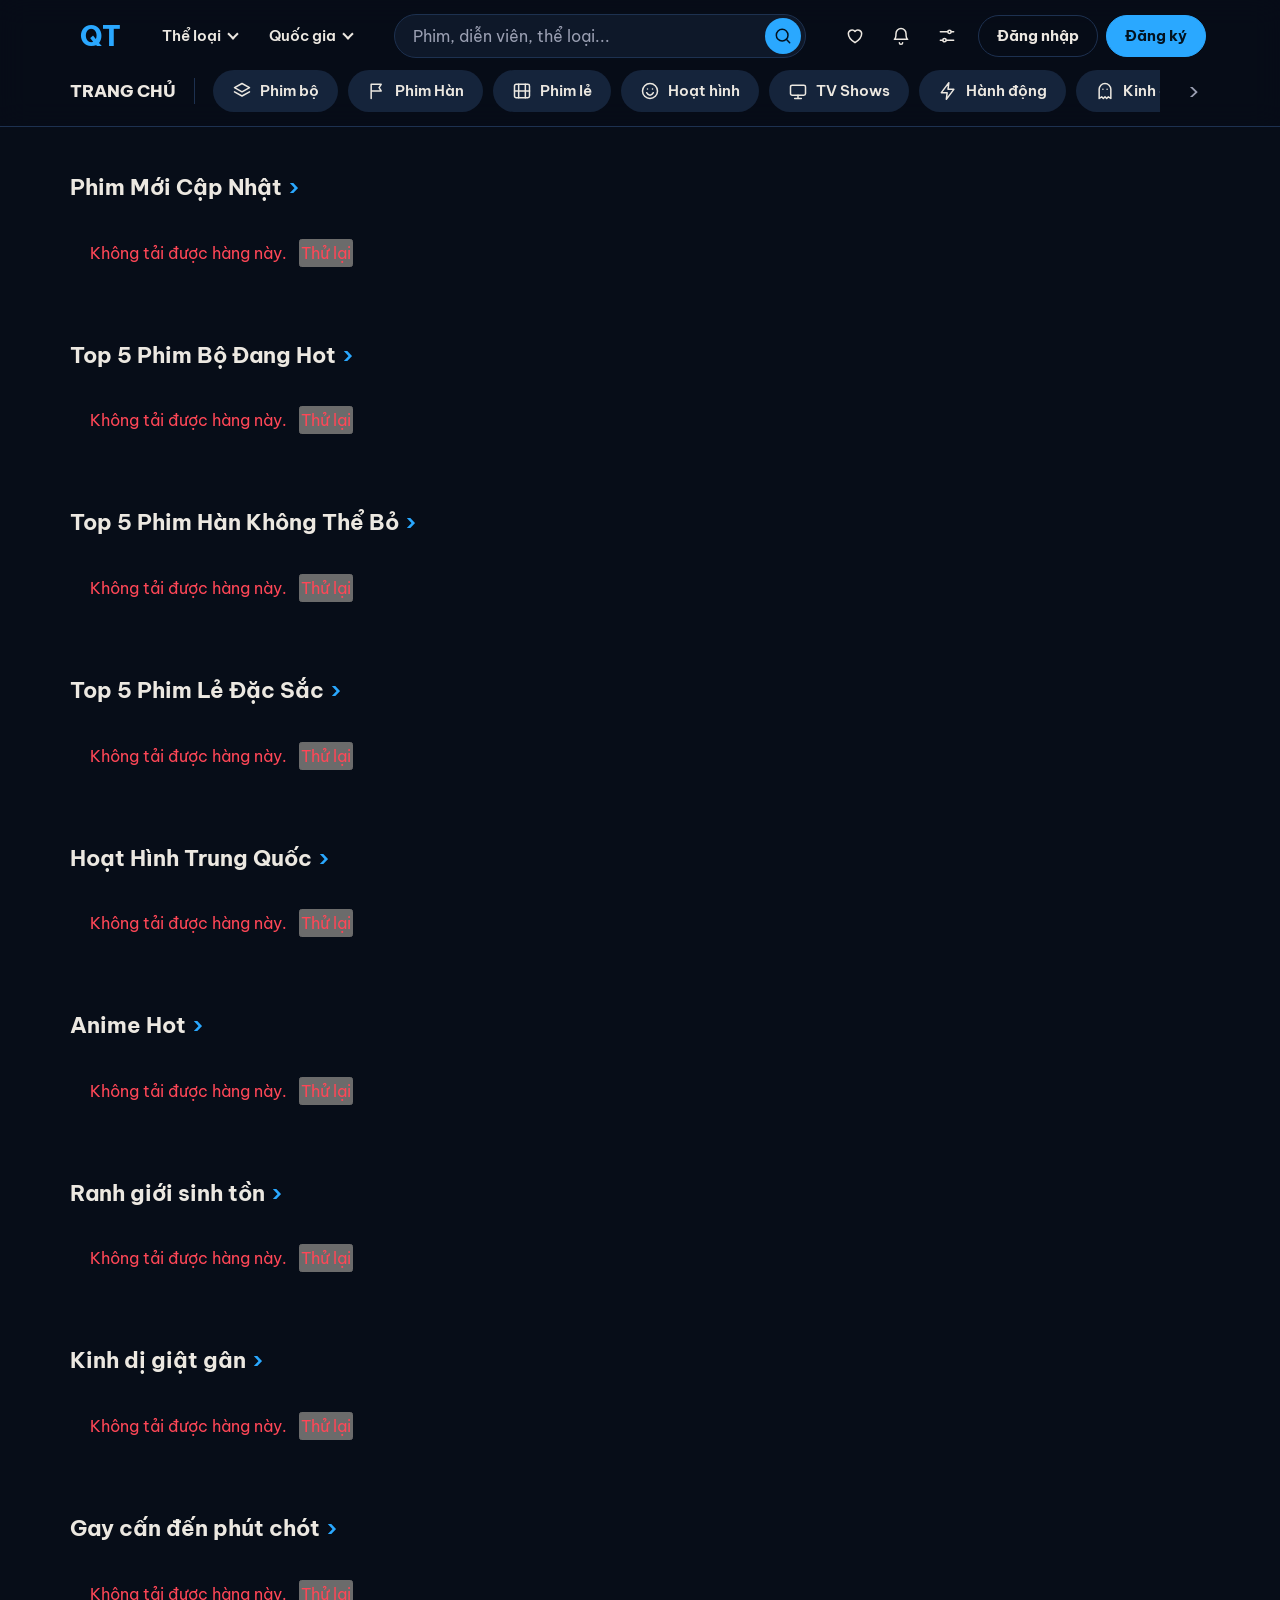
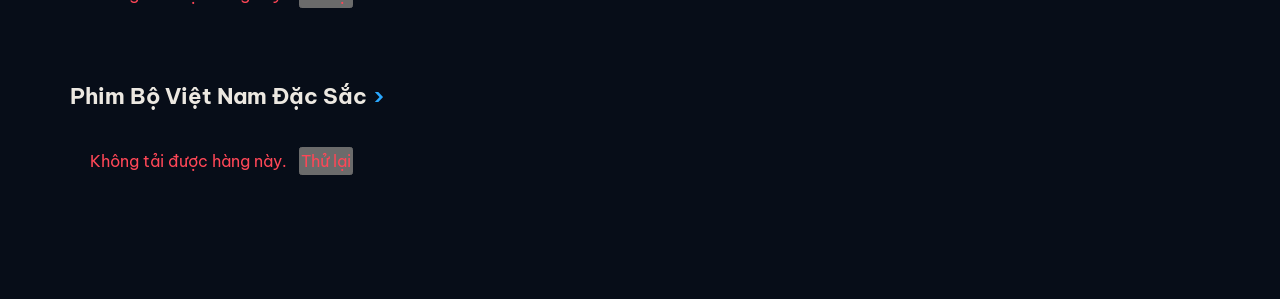
==== commit f7d9eb88: "cap nhat" ====
--- a/index.html
+++ b/index.html
@@ -7,6 +7,7 @@
   <link rel="preconnect" href="https://fonts.googleapis.com">
   <link rel="preconnect" href="https://fonts.gstatic.com" crossorigin>
   <link href="https://fonts.googleapis.com/css2?family=Be+Vietnam+Pro:wght@400;600;700;800&display=swap" rel="stylesheet">
+  <link rel="icon" href="logo.png" type="image/png">
   <link rel="stylesheet" href="style.css">
 </head>
 <body>
@@ -22,6 +23,9 @@
       <symbol id="i-star" viewBox="0 0 24 24"><path d="M12 3l2.7 5.6 6.1.9-4.4 4.3 1 6.1L12 17l-5.4 2.9 1-6.1L3.2 9.5l6.1-.9z"/></symbol>
       <symbol id="i-heart" viewBox="0 0 24 24"><path d="M12 20s-8-5-8-11a4.5 4.5 0 0 1 8-2.5A4.5 4.5 0 0 1 20 9c0 6-8 11-8 11z"/></symbol>
       <symbol id="i-laugh" viewBox="0 0 24 24"><circle cx="12" cy="12" r="9"/><path d="M7.5 12.5h9a4.5 4.5 0 0 1-9 0zM9 9h.01M15 9h.01"/></symbol>
+      <symbol id="i-bell" viewBox="0 0 24 24"><path d="M6 9a6 6 0 0 1 12 0c0 6 2 7 2 7H4s2-1 2-7M10 20a2 2 0 0 0 4 0"/></symbol>
+      <symbol id="i-flag" viewBox="0 0 24 24"><path d="M5 21V4M5 4h12l-2.5 4 2.5 4H5"/></symbol>
+      <symbol id="i-sliders" viewBox="0 0 24 24"><path d="M4 7h9M17 7h3M4 17h3M11 17h9"/><circle cx="15" cy="7" r="2"/><circle cx="9" cy="17" r="2"/></symbol>
       <symbol id="i-search" viewBox="0 0 24 24"><circle cx="11" cy="11" r="7"/><path d="M20 20l-4-4"/></symbol>
     </defs>
   </svg>
@@ -29,7 +33,7 @@
   <header class="site-header">
     <div class="top-bar">
       <button class="logo" data-cat="phim-moi-cap-nhat" data-label="Trang chủ" onclick="goTo(this)" aria-label="QT - Trang chủ">
-        <svg class="logo-mark" viewBox="0 0 32 32" aria-hidden="true"><rect width="32" height="32" rx="8" fill="currentColor"/><path d="M12 9v14l11-7z" fill="#fff"/></svg>
+        <img class="logo-img" src="logo.png" alt="">
         <span class="logo-text">QT</span>
       </button>
 
@@ -64,10 +68,32 @@
         </details>
       </div>
 
+      <div class="search-box">
+        <input id="search" type="search" placeholder="Phim, diễn viên, thể loại..." aria-label="Tìm kiếm" enterkeyhint="search">
+        <button class="search-btn" id="search-btn" type="button" aria-label="Tìm kiếm"><svg class="ico"><use href="#i-search"/></svg></button>
+      </div>
+
       <div class="top-actions">
-        <div class="search-box" id="search-box">
-          <button class="icon-btn" id="search-toggle" aria-label="Tìm kiếm"><svg class="ico"><use href="#i-search"/></svg></button>
-          <input id="search" type="search" placeholder="Tìm phim, nhấn Enter" aria-label="Tìm phim">
+        <button class="icon-btn" data-cat="favorites" data-label="Phim yêu thích" onclick="goTo(this)" aria-label="Phim yêu thích">
+          <svg class="ico"><use href="#i-heart"/></svg><span class="badge" id="fav-count" hidden>0</span>
+        </button>
+        <div class="pop-wrap">
+          <button class="icon-btn" id="bell-btn" aria-label="Thông báo"><svg class="ico"><use href="#i-bell"/></svg><span class="badge" id="bell-badge" hidden>0</span></button>
+          <div class="pop" id="notif-panel" hidden><h3>Thông báo</h3><div id="notif-list"></div></div>
+        </div>
+        <button class="icon-btn" id="settings-btn" aria-label="Cài đặt"><svg class="ico"><use href="#i-sliders"/></svg></button>
+
+        <div class="guest-actions" id="guest-actions">
+          <a class="btn-ghost" href="login.html">Đăng nhập</a>
+          <a class="btn-solid" href="login.html#register">Đăng ký</a>
+        </div>
+        <div class="pop-wrap">
+          <button class="avatar" id="user-btn" aria-label="Tài khoản" hidden></button>
+          <div class="pop" id="user-panel" hidden>
+            <div class="user-info"><strong id="user-name"></strong><small id="user-email"></small></div>
+            <button class="pop-link" data-cat="favorites" data-label="Phim yêu thích" onclick="goTo(this)">Phim yêu thích</button>
+            <button class="pop-link" id="logout-btn">Đăng xuất</button>
+          </div>
         </div>
       </div>
     </div>
@@ -77,6 +103,7 @@
       <span class="chip-divider"></span>
       <div class="chips" id="chips">
         <button class="chip" data-cat="phim-bo" data-label="Phim bộ" onclick="goTo(this)"><svg class="ico"><use href="#i-series"/></svg>Phim bộ</button>
+        <button class="chip" data-cat="quoc-gia/han-quoc" data-label="Phim Hàn" onclick="goTo(this)"><svg class="ico"><use href="#i-flag"/></svg>Phim Hàn</button>
         <button class="chip" data-cat="phim-le" data-label="Phim lẻ" onclick="goTo(this)"><svg class="ico"><use href="#i-film"/></svg>Phim lẻ</button>
         <button class="chip" data-cat="hoat-hinh" data-label="Hoạt hình" onclick="goTo(this)"><svg class="ico"><use href="#i-smile"/></svg>Hoạt hình</button>
         <button class="chip" data-cat="tv-shows" data-label="TV Shows" onclick="goTo(this)"><svg class="ico"><use href="#i-tv"/></svg>TV Shows</button>
@@ -90,50 +117,58 @@
     </div>
   </header>
 
+  <dialog class="modal" id="settings-dialog">
+    <div class="auth-box">
+      <button class="auth-close" id="settings-close" aria-label="Đóng">×</button>
+      <h2>Cài đặt</h2>
+      <div class="set-row">
+        <h3>Màu chủ đạo</h3>
+        <div class="swatches">
+          <button class="swatch" data-color="#2aa8ff" style="--c:#2aa8ff" aria-label="Xanh đại dương"></button>
+          <button class="swatch" data-color="#8b7bff" style="--c:#8b7bff" aria-label="Tím"></button>
+          <button class="swatch" data-color="#2ed3a0" style="--c:#2ed3a0" aria-label="Xanh ngọc"></button>
+          <button class="swatch" data-color="#ff9f1c" style="--c:#ff9f1c" aria-label="Cam"></button>
+          <button class="swatch" data-color="#ff4d6d" style="--c:#ff4d6d" aria-label="Hồng"></button>
+        </div>
+      </div>
+      <div class="set-row">
+        <h3>Dữ liệu trên trình duyệt</h3>
+        <button class="set-btn" id="clear-favs">Xóa danh sách phim yêu thích</button>
+        <button class="set-btn" id="reset-notifs">Đặt lại thông báo đã đọc</button>
+      </div>
+    </div>
+  </dialog>
+
   <main>
     <div id="player-container" style="display:none;"></div>
     <div id="rows"></div>
     <div id="pagination"></div>
   </main>
 
-  <footer class="site-footer">Dữ liệu phim từ KKPhim API.</footer>
-
+  <script src="firebase-config.js"></script>
   <script src="app.js"></script>
+  <script type="module" src="auth.js"></script>
   <script>
     const $id = (id) => document.getElementById(id);
 
-    function goTo(el) {
-      const cat = el.dataset.cat;
+    // Mở một danh mục: đánh dấu nút, đổi nhãn, tải dữ liệu
+    window.openCategory = function (cat, label) {
       if (!cat) return;
       document.querySelectorAll(".chip").forEach((c) => c.classList.toggle("active", c.dataset.cat === cat));
-      $id("section-label").textContent = el.dataset.label || "Trang chủ";
+      $id("section-label").textContent = label || "Trang chủ";
       document.querySelectorAll(".dd[open]").forEach((d) => d.removeAttribute("open"));
       $id("search").value = "";
-      $id("search-box").classList.remove("open");
       window.loadData(cat, 1);
       window.scrollTo({ top: 0, behavior: "smooth" });
-    }
+    };
+    function goTo(el) { window.openCategory(el.dataset.cat, el.dataset.label); }
 
     // Đóng menu thả xuống khi bấm ra ngoài
     document.addEventListener("click", (e) => {
       document.querySelectorAll(".dd[open]").forEach((d) => { if (!d.contains(e.target)) d.removeAttribute("open"); });
     });
 
-    // Ô tìm kiếm: bấm biểu tượng để mở rộng
-    const box = $id("search-box"), input = $id("search");
-    $id("search-toggle").addEventListener("click", () => {
-      box.classList.toggle("open");
-      if (box.classList.contains("open")) input.focus();
-    });
-    input.addEventListener("blur", () => { if (!input.value.trim()) box.classList.remove("open"); });
-    input.addEventListener("keydown", (e) => {
-      if (e.key === "Enter" && input.value.trim()) {
-        $id("section-label").textContent = "Kết quả tìm kiếm";
-        document.querySelectorAll(".chip").forEach((c) => c.classList.remove("active"));
-      }
-    });
-
-    // Mũi tên cuộn danh mục
+        // Mũi tên cuộn danh mục
     const chips = $id("chips"), next = $id("chip-next");
     const syncNext = () => { next.style.visibility = chips.scrollLeft + chips.clientWidth >= chips.scrollWidth - 4 ? "hidden" : "visible"; };
     next.addEventListener("click", () => chips.scrollBy({ left: 320, behavior: "smooth" }));
--- a/style.css
+++ b/style.css
@@ -9,7 +9,7 @@
   --accent: #2aa8ff;
   --accent-ink: #03121f;
   --radius: 10px;
-  --pad: clamp(16px, 4vw, 48px);
+  --pad: clamp(20px, 5.5vw, 100px);
   color-scheme: dark;
 }
 
@@ -233,28 +233,27 @@
   * { transition: none !important; animation: none !important; scroll-behavior: auto !important; }
 }
 
-.site-footer { padding: 24px var(--pad) 40px; color: var(--muted); font-size: 0.85rem; border-top: 1px solid var(--line); }
 
 /* ===== v3: xanh đại dương, poster lớn, banner sang trọng ===== */
 [hidden] { display: none !important; }
-:root { --gap: 18px; --cards: 5.5; }
-@media (max-width: 1100px) { :root { --cards: 4.5; } }
-@media (max-width: 800px) { :root { --cards: 3.5; --gap: 12px; } }
-@media (max-width: 520px) { :root { --cards: 2.5; } }
+:root { --gap: 16px; --cards: 7.5; }
+@media (max-width: 1500px) { :root { --cards: 6.5; } }
+@media (max-width: 1200px) { :root { --cards: 5.5; } }
+@media (max-width: 900px) { :root { --cards: 4.5; --gap: 12px; } }
+@media (max-width: 600px) { :root { --cards: 3.2; } }
+@media (max-width: 420px) { :root { --cards: 2.5; } }
 
 .row-scroll { gap: var(--gap); }
 .movie-row-container { margin-top: 44px; }
 .row-title { font-size: 1.4rem; margin-bottom: 14px; }
 .movie-card { width: calc((100% - (var(--cards) - 0.5) * var(--gap)) / var(--cards)); }
-.movie-card.ranked { width: calc((100% - 4 * var(--gap)) / 5); }
-@media (max-width: 800px) { .movie-card.ranked { width: calc((100% - 2 * var(--gap)) / 3.2); } }
 .movie-title { font-size: 1rem; margin-top: 10px; }
-.movies-grid { grid-template-columns: repeat(auto-fill, minmax(200px, 1fr)); gap: 30px 20px; }
+.movies-grid { grid-template-columns: repeat(auto-fill, minmax(170px, 1fr)); gap: 30px 20px; }
 @media (max-width: 520px) { .movies-grid { grid-template-columns: repeat(2, 1fr); } }
 
 .rank-num {
   position: absolute; left: 10px; bottom: -4px; z-index: 2; line-height: 1; pointer-events: none;
-  font-size: clamp(4rem, 8vw, 7rem); font-weight: 900;
+  font-size: clamp(3.4rem, 5.5vw, 5.4rem); font-weight: 900;
   color: transparent; -webkit-text-stroke: 2px var(--accent); text-shadow: 0 4px 24px rgba(0,0,0,.6);
 }
 .ranked .movie-poster-wrapper::after {
@@ -335,8 +334,8 @@
 }
 
 /* Đăng nhập */
-dialog#auth-dialog { margin: auto; padding: 0; width: min(400px, 92vw); color: var(--text); background: var(--surface); border: 1px solid var(--line); border-radius: 18px; }
-#auth-dialog::backdrop { background: rgba(3,8,16,.75); backdrop-filter: blur(4px); }
+dialog.modal { margin: auto; padding: 0; width: min(400px, 92vw); color: var(--text); background: var(--surface); border: 1px solid var(--line); border-radius: 18px; }
+dialog.modal::backdrop { background: rgba(3,8,16,.75); backdrop-filter: blur(4px); }
 .auth-box { position: relative; display: grid; gap: 16px; padding: 28px 28px 24px; }
 .auth-close { position: absolute; top: 10px; right: 14px; background: none; border: 0; color: var(--muted); font-size: 1.6rem; }
 .auth-logo { height: 60px; margin: 0 auto; }
@@ -352,4 +351,100 @@
 .auth-note { color: var(--muted); font-size: .78rem; text-align: center; }
 
 .toast { position: fixed; left: 50%; bottom: 28px; z-index: 100; padding: 10px 20px; background: var(--surface-2); border: 1px solid var(--line); border-radius: 999px; opacity: 0; pointer-events: none; transform: translate(-50%, 20px); transition: opacity .2s, transform .2s; }
-.toast.show { opacity: 1; transform: translate(-50%, 0); }+.toast.show { opacity: 1; transform: translate(-50%, 0); }
+
+/* ===== v4: tìm kiếm, đăng nhập/đăng ký, cài đặt, trang login ===== */
+.search-box { padding: 0 4px 0 18px; }
+.search-btn { flex: none; width: 36px; height: 36px; display: grid; place-items: center; border: 0; border-radius: 50%; background: var(--accent); color: var(--accent-ink); }
+.search-btn:hover { filter: brightness(1.12); }
+.section-label { max-width: 280px; overflow: hidden; text-overflow: ellipsis; }
+.guest-actions { display: flex; gap: 8px; margin-left: 6px; }
+.btn-ghost, .btn-solid { padding: 9px 18px; border-radius: 999px; border: 1px solid var(--accent); font-size: .92rem; font-weight: 700; text-decoration: none; white-space: nowrap; }
+.btn-ghost { border-color: var(--line); color: var(--text); }
+.btn-ghost:hover { border-color: var(--accent); color: var(--accent); }
+.btn-solid { background: var(--accent); color: var(--accent-ink); }
+.btn-solid:hover { filter: brightness(1.12); }
+@media (max-width: 640px) { .btn-ghost, .btn-solid { padding: 8px 12px; font-size: .85rem; } }
+
+.auth-box h2 { font-size: 1.3rem; }
+.set-row { display: grid; gap: 10px; }
+.set-row h3 { font-size: .95rem; color: var(--muted); font-weight: 600; }
+.swatches { display: flex; gap: 12px; }
+.swatch { width: 34px; height: 34px; border-radius: 50%; border: 2px solid transparent; background: var(--c); outline-offset: 2px; }
+.swatch.active { border-color: #fff; }
+.set-btn { padding: 11px 14px; text-align: left; background: var(--surface-2); border: 1px solid var(--line); border-radius: 10px; }
+.set-btn:hover { border-color: var(--accent); }
+
+/* login.html */
+.auth-page { min-height: 100vh; display: grid; place-items: center; padding: 24px; background: radial-gradient(900px 500px at 50% -10%, rgba(42,168,255,.2), transparent 70%), var(--bg); }
+.auth-card { width: min(420px, 100%); background: var(--surface); border: 1px solid var(--line); border-radius: 20px; box-shadow: 0 30px 80px rgba(0,0,0,.5); }
+.auth-back { justify-self: start; color: var(--muted); font-size: .9rem; text-decoration: none; }
+.auth-back:hover { color: var(--accent); }
+.session-box { display: grid; gap: 12px; text-align: center; }
+.session-box p { color: var(--muted); }
+.session-box a, .session-box button { padding: 12px; border: 0; border-radius: 10px; font-weight: 700; text-align: center; text-decoration: none; }
+.session-box a { background: var(--accent); color: var(--accent-ink); }
+.session-box button { background: var(--surface-2); color: var(--text); }
+
+/* ===== v5: Sắp công chiếu, Lịch sử xem, trang đăng nhập thật ===== */
+.avatar { background-size: cover; background-position: center; }
+.movie-row-container.history { margin-top: 32px; }
+.hist-head { display: flex; align-items: center; justify-content: space-between; gap: 16px; flex-wrap: wrap; margin-bottom: 14px; }
+.hist-head .row-title { margin: 0; }
+.hist-tabs { display: inline-grid; grid-auto-flow: column; padding: 4px; background: var(--surface); border: 1px solid var(--line); border-radius: 999px; }
+.hist-tabs .tab { padding: 6px 16px; font-size: .9rem; }
+.hist-tabs b { margin-left: 6px; font-weight: 600; opacity: .7; }
+.progress { position: absolute; left: 0; right: 0; bottom: 0; z-index: 3; height: 4px; background: rgba(255,255,255,.22); }
+.progress i { display: block; height: 100%; background: var(--accent); }
+.hist-x { position: absolute; top: 8px; right: 8px; z-index: 3; width: 30px; height: 30px; border: 0; border-radius: 50%; background: rgba(7,13,24,.72); color: #fff; font-size: 1.1rem; line-height: 1; opacity: 0; transition: opacity .15s; }
+.movie-card:hover .hist-x, .hist-x:focus-visible { opacity: 1; }
+@media (hover: none) { .hist-x { opacity: 1; } }
+.player-head h2 { margin-right: auto; }
+.done-btn.on { border-color: var(--accent); color: var(--accent); }
+
+.upcoming { margin-top: 56px; }
+.up-slide { position: relative; display: flex; align-items: center; min-height: min(56vh, 520px); padding: 0 var(--pad); }
+.up-text { position: relative; z-index: 2; display: grid; justify-items: start; gap: 14px; max-width: 44%; padding: 32px 0; }
+.up-tag { padding: 3px 12px; border: 1px solid var(--accent); border-radius: 999px; color: var(--accent); font-size: .85rem; }
+.up-title { font-size: clamp(1.8rem, 3.6vw, 3rem); font-weight: 800; line-height: 1.1; letter-spacing: -0.02em; }
+.up-origin { margin-top: -8px; color: var(--muted); }
+.up-badges { display: flex; flex-wrap: wrap; gap: 8px; }
+.up-badges span { padding: 3px 10px; border: 1px solid var(--line); border-radius: 6px; background: var(--surface); font-size: .8rem; font-weight: 600; }
+.up-meta, .up-date { font-weight: 600; }
+.up-actions { display: flex; flex-wrap: wrap; align-items: center; gap: 12px; margin-top: 6px; }
+.up-remind { display: inline-flex; align-items: center; gap: 8px; padding: 12px 26px; border: 0; border-radius: 999px; background: var(--accent); color: var(--accent-ink); font-weight: 700; }
+.up-remind:hover { filter: brightness(1.1); }
+.up-share, .up-trailer { display: grid; place-items: center; height: 46px; border: 1px solid var(--line); border-radius: 999px; background: var(--surface-2); color: var(--text); text-decoration: none; }
+.up-share { width: 46px; border-radius: 50%; }
+.up-trailer { padding: 0 20px; font-weight: 600; }
+.up-share:hover, .up-trailer:hover { border-color: var(--accent); }
+.up-img { position: absolute; top: 0; bottom: 0; right: var(--pad); z-index: 1; width: 62%; }
+.up-img img { width: 100%; height: 100%; object-fit: cover; -webkit-mask-image: linear-gradient(90deg, transparent 0, #000 38%, #000 88%, transparent 100%); mask-image: linear-gradient(90deg, transparent 0, #000 38%, #000 88%, transparent 100%); }
+.up-bars { display: flex; gap: 8px; padding: 14px var(--pad) 0; }
+.up-bar { position: relative; flex: 1; max-width: 120px; height: 4px; border: 0; border-radius: 2px; background: var(--line); }
+.up-bar::after { content: ""; position: absolute; inset: -10px 0; }
+.up-bar.active { background: var(--accent); }
+@media (max-width: 800px) {
+  .up-slide { align-items: flex-end; min-height: 440px; }
+  .up-text { max-width: 100%; }
+  .up-img { left: 0; right: 0; width: 100%; }
+  .up-img img { opacity: .4; }
+}
+
+/* login.html: Google, số điện thoại, quên mật khẩu */
+.auth-notice { padding: 12px 14px; border: 1px solid #ff9f1c; border-radius: 10px; background: rgba(255,159,28,.1); font-size: .88rem; line-height: 1.5; }
+.auth-error.ok { color: #4ade80; }
+.auth-or { display: flex; align-items: center; gap: 12px; color: var(--muted); font-size: .82rem; }
+.auth-or::before, .auth-or::after { content: ""; flex: 1; height: 1px; background: var(--line); }
+.auth-alt { display: grid; grid-template-columns: 1fr 1fr; gap: 10px; }
+.alt-btn { display: flex; align-items: center; justify-content: center; gap: 10px; padding: 11px; background: var(--surface-2); border: 1px solid var(--line); border-radius: 10px; font-weight: 600; }
+.alt-btn:hover:not(:disabled) { border-color: var(--accent); }
+.alt-btn svg { width: 20px; height: 20px; }
+.link-btn { justify-self: end; padding: 0; background: none; border: 0; color: var(--accent); font-size: .85rem; }
+#phone-form { display: grid; gap: 14px; }
+#phone-form label, #code-step label { display: grid; gap: 6px; color: var(--muted); font-size: .88rem; }
+#phone-form input { padding: 11px 14px; background: var(--bg); border: 1px solid var(--line); border-radius: 10px; color: var(--text); font-size: 1rem; }
+#phone-form input:focus { border-color: var(--accent); outline: none; }
+#code-step { display: grid; gap: 14px; }
+.phone-hint { color: var(--muted); font-size: .88rem; line-height: 1.5; }
+.auth-submit:disabled, .alt-btn:disabled, .tab:disabled { opacity: .5; cursor: not-allowed; }
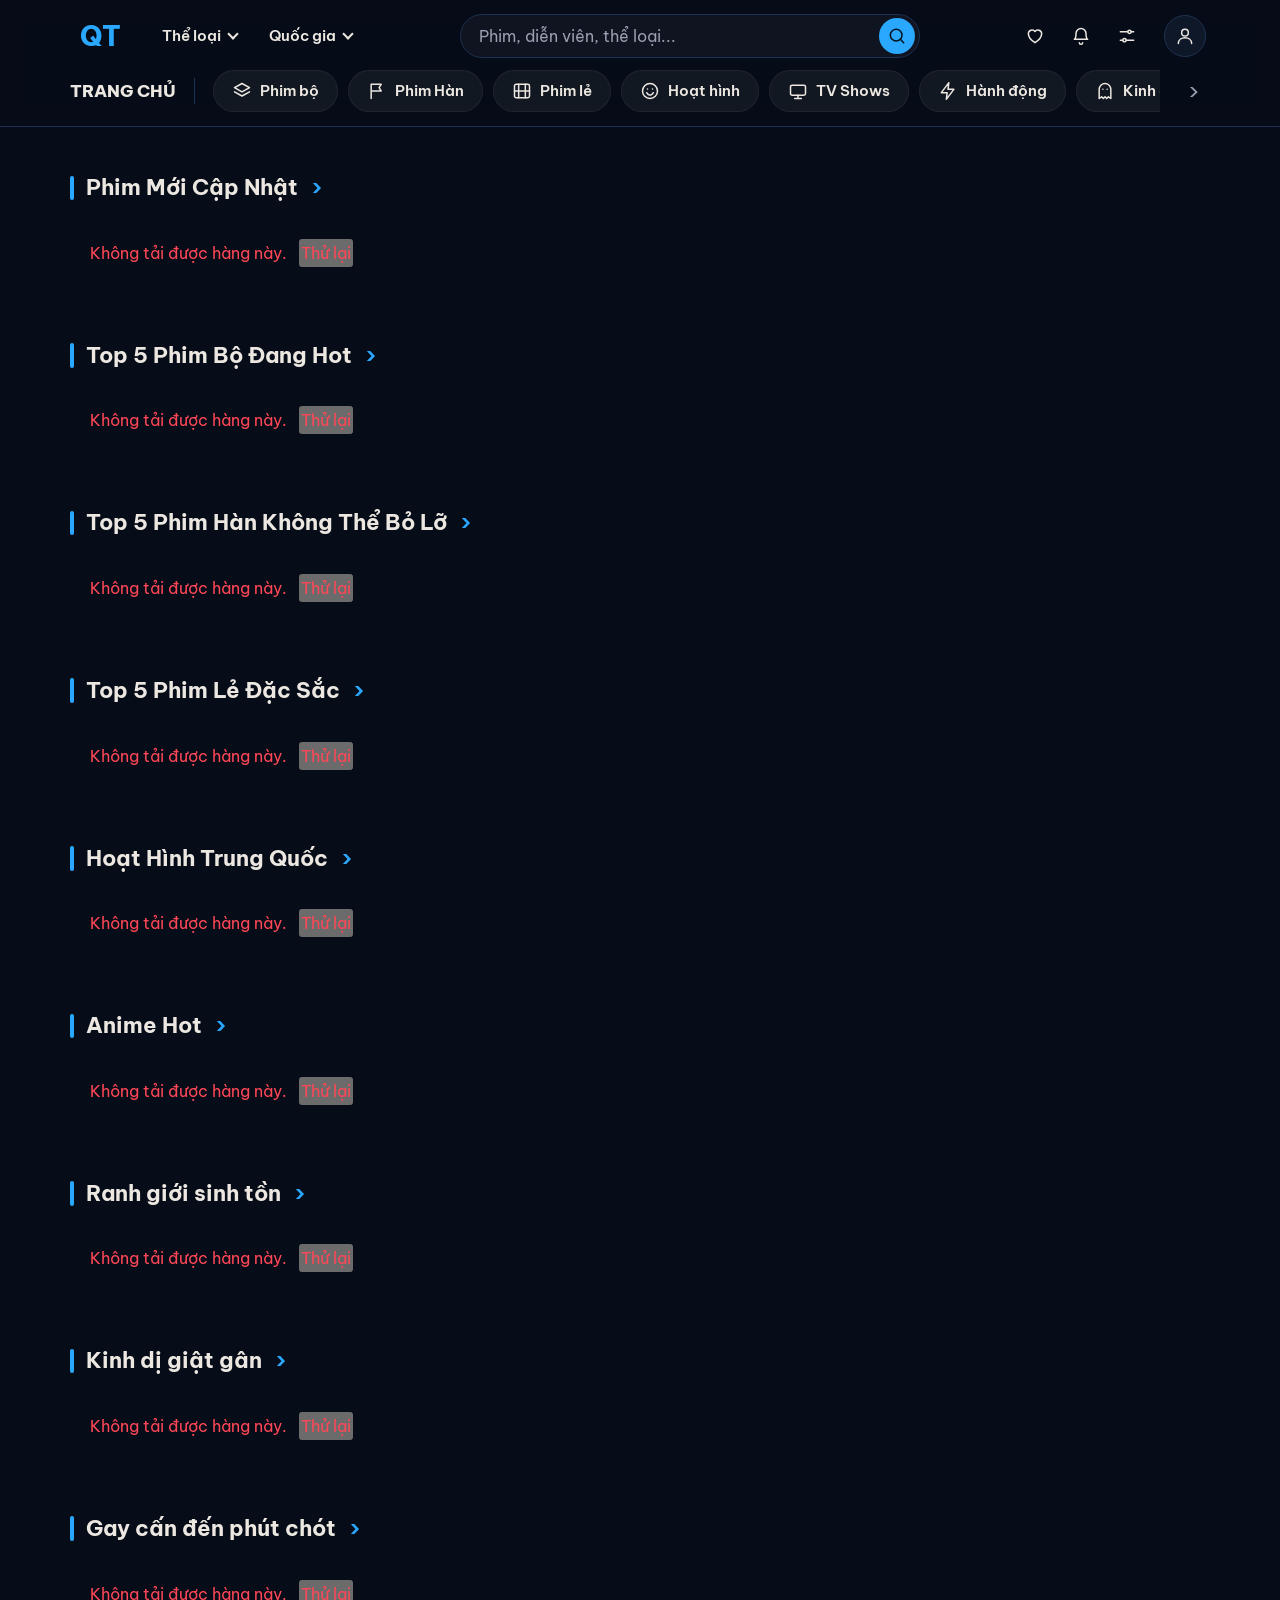
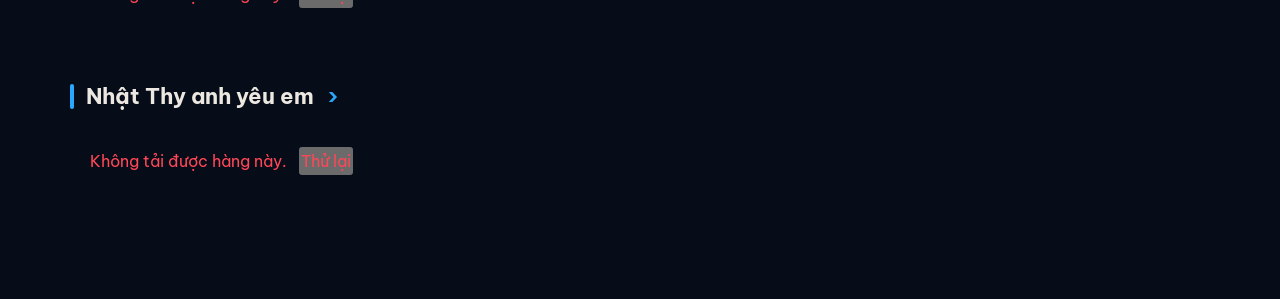
==== commit f654c3fd: "fix" ====
--- a/index.html
+++ b/index.html
@@ -7,6 +7,7 @@
   <link rel="preconnect" href="https://fonts.googleapis.com">
   <link rel="preconnect" href="https://fonts.gstatic.com" crossorigin>
   <link href="https://fonts.googleapis.com/css2?family=Be+Vietnam+Pro:wght@400;600;700;800&display=swap" rel="stylesheet">
+  <meta name="theme-color" content="#070d18">
   <link rel="icon" href="logo.png" type="image/png">
   <link rel="stylesheet" href="style.css">
 </head>
@@ -26,6 +27,8 @@
       <symbol id="i-bell" viewBox="0 0 24 24"><path d="M6 9a6 6 0 0 1 12 0c0 6 2 7 2 7H4s2-1 2-7M10 20a2 2 0 0 0 4 0"/></symbol>
       <symbol id="i-flag" viewBox="0 0 24 24"><path d="M5 21V4M5 4h12l-2.5 4 2.5 4H5"/></symbol>
       <symbol id="i-sliders" viewBox="0 0 24 24"><path d="M4 7h9M17 7h3M4 17h3M11 17h9"/><circle cx="15" cy="7" r="2"/><circle cx="9" cy="17" r="2"/></symbol>
+      <symbol id="i-user" viewBox="0 0 24 24"><circle cx="12" cy="8" r="4"/><path d="M4 21c0-4.4 3.6-7 8-7s8 2.6 8 7"/></symbol>
+      <symbol id="i-up" viewBox="0 0 24 24"><path d="M6 15l6-6 6 6"/></symbol>
       <symbol id="i-search" viewBox="0 0 24 24"><circle cx="11" cy="11" r="7"/><path d="M20 20l-4-4"/></symbol>
     </defs>
   </svg>
@@ -84,8 +87,7 @@
         <button class="icon-btn" id="settings-btn" aria-label="Cài đặt"><svg class="ico"><use href="#i-sliders"/></svg></button>
 
         <div class="guest-actions" id="guest-actions">
-          <a class="btn-ghost" href="login.html">Đăng nhập</a>
-          <a class="btn-solid" href="login.html#register">Đăng ký</a>
+          <a class="login-icon" href="login.html" aria-label="Đăng nhập" title="Đăng nhập"><svg class="ico"><use href="#i-user"/></svg></a>
         </div>
         <div class="pop-wrap">
           <button class="avatar" id="user-btn" aria-label="Tài khoản" hidden></button>
@@ -145,6 +147,8 @@
     <div id="pagination"></div>
   </main>
 
+  <button class="to-top" id="to-top" aria-label="Lên đầu trang"><svg class="ico"><use href="#i-up"/></svg></button>
+
   <script src="firebase-config.js"></script>
   <script src="app.js"></script>
   <script type="module" src="auth.js"></script>
@@ -168,7 +172,14 @@
       document.querySelectorAll(".dd[open]").forEach((d) => { if (!d.contains(e.target)) d.removeAttribute("open"); });
     });
 
-        // Mũi tên cuộn danh mục
+        // Header đậm dần khi cuộn + nút lên đầu trang
+    const hdr = document.querySelector(".site-header"), toTop = $id("to-top");
+    const onScroll = () => { const y = window.scrollY; hdr.classList.toggle("scrolled", y > 20); toTop.classList.toggle("show", y > 700); };
+    window.addEventListener("scroll", onScroll, { passive: true });
+    onScroll();
+    toTop.addEventListener("click", () => window.scrollTo({ top: 0, behavior: "smooth" }));
+
+    // Mũi tên cuộn danh mục
     const chips = $id("chips"), next = $id("chip-next");
     const syncNext = () => { next.style.visibility = chips.scrollLeft + chips.clientWidth >= chips.scrollWidth - 4 ? "hidden" : "visible"; };
     next.addEventListener("click", () => chips.scrollBy({ left: 320, behavior: "smooth" }));
--- a/style.css
+++ b/style.css
@@ -447,4 +447,80 @@
 #phone-form input:focus { border-color: var(--accent); outline: none; }
 #code-step { display: grid; gap: 14px; }
 .phone-hint { color: var(--muted); font-size: .88rem; line-height: 1.5; }
-.auth-submit:disabled, .alt-btn:disabled, .tab:disabled { opacity: .5; cursor: not-allowed; }+.auth-submit:disabled, .alt-btn:disabled, .tab:disabled { opacity: .5; cursor: not-allowed; }
+
+/* ===== Top 5: 5 poster trải đều hết chiều ngang ===== */
+.movie-card.ranked { width: calc((100% - 4 * var(--gap)) / 5); }
+.rank-num { font-size: clamp(4rem, 7vw, 6.5rem); }
+@media (min-width: 801px) { .movie-row-container:has(.ranked) .scroll-btn { display: none; } }
+@media (max-width: 800px) { .movie-card.ranked { width: calc((100% - 2 * var(--gap)) / 3.2); } }
+
+/* ===== Lưới danh mục đủ hàng + nút trang bằng mũi tên ===== */
+.movies-grid { --cols: 9; grid-template-columns: repeat(var(--cols), minmax(0, 1fr)); }
+@media (max-width: 1699px) { .movies-grid { --cols: 8; } }
+@media (max-width: 1499px) { .movies-grid { --cols: 7; } }
+@media (max-width: 1299px) { .movies-grid { --cols: 6; } }
+@media (max-width: 1099px) { .movies-grid { --cols: 5; } }
+@media (max-width: 899px) { .movies-grid { --cols: 4; } }
+@media (max-width: 699px) { .movies-grid { --cols: 3; } }
+@media (max-width: 479px) { .movies-grid { --cols: 2; } }
+#pagination .pg-btn { display: grid; place-items: center; width: 44px; height: 44px; padding: 0; border-radius: 50%; font-size: 1rem; line-height: 1; }
+
+/* ===== v6: nâng cấp giao diện ===== */
+::selection { background: color-mix(in srgb, var(--accent) 45%, transparent); }
+html { scrollbar-width: thin; scrollbar-color: #243756 var(--bg); }
+::-webkit-scrollbar { width: 10px; height: 10px; }
+::-webkit-scrollbar-track { background: var(--bg); }
+::-webkit-scrollbar-thumb { background: #243756; border: 2px solid var(--bg); border-radius: 10px; }
+::-webkit-scrollbar-thumb:hover { background: #31507d; }
+
+@keyframes fadeUp { from { opacity: 0; transform: translateY(14px); } to { opacity: 1; transform: none; } }
+#rows > *, .movies-grid > .grid-card { animation: fadeUp .5s backwards; }
+.hero-content > * { animation: fadeUp .7s backwards; }
+.hero-content > :nth-child(2) { animation-delay: .06s; } .hero-content > :nth-child(3) { animation-delay: .12s; }
+.hero-content > :nth-child(4) { animation-delay: .18s; } .hero-content > :nth-child(5) { animation-delay: .24s; }
+.hero-content > :nth-child(6) { animation-delay: .3s; }
+.hero-poster { animation: fadeUp .9s .2s backwards; }
+.hero-title { text-shadow: 0 4px 30px rgba(0,0,0,.55); }
+.hero-btn-play { box-shadow: 0 8px 26px color-mix(in srgb, var(--accent) 42%, transparent); }
+
+/* Header */
+.site-header { transition: background .3s, box-shadow .3s; }
+.site-header.scrolled { background: rgba(7,13,24,.97); box-shadow: 0 10px 30px rgba(0,0,0,.45); }
+.logo-img { transition: transform .25s; }
+.logo:hover .logo-img { transform: scale(1.07) rotate(-3deg); }
+.icon-btn { transition: background .2s, transform .2s; }
+.icon-btn:hover { transform: translateY(-1px); }
+.search-box { background: rgba(255,255,255,.04); backdrop-filter: blur(8px); transition: box-shadow .2s, border-color .2s; }
+.search-box:focus-within { box-shadow: 0 0 0 4px color-mix(in srgb, var(--accent) 18%, transparent); }
+.login-icon { display: grid; place-items: center; width: 42px; height: 42px; margin-left: 6px; color: var(--text); background: var(--surface); border: 1px solid var(--line); border-radius: 50%; transition: border-color .2s, color .2s, box-shadow .2s; }
+.login-icon:hover { color: var(--accent); border-color: var(--accent); box-shadow: 0 0 0 4px color-mix(in srgb, var(--accent) 18%, transparent); }
+.avatar { box-shadow: 0 0 0 2px var(--bg), 0 0 0 4px var(--accent); }
+
+/* Nút danh mục */
+.chip { background: rgba(255,255,255,.05); border-color: rgba(255,255,255,.06); transition: transform .2s, border-color .2s, background .2s, color .2s; }
+.chip:hover { transform: translateY(-1px); border-color: color-mix(in srgb, var(--accent) 55%, transparent); }
+.chip.active { background: color-mix(in srgb, var(--accent) 16%, transparent); border-color: var(--accent); color: var(--accent); }
+
+/* Tiêu đề hàng có vạch nhấn */
+.row-title { display: flex; align-items: center; gap: 12px; }
+.row-title::before { content: ""; flex: none; width: 4px; height: 1.1em; border-radius: 2px; background: var(--accent); }
+
+/* Thẻ phim: lớp phủ tối + nút phát khi rê chuột */
+.movie-poster-wrapper::before, .grid-card::before {
+  content: ""; position: absolute; z-index: 2; top: 0; left: 0; right: 0; pointer-events: none; opacity: 0; transition: opacity .25s;
+  border-radius: var(--radius);
+  background: url("data:image/svg+xml,%3Csvg xmlns=%27http://www.w3.org/2000/svg%27 width=%2754%27 height=%2754%27%3E%3Ccircle cx=%2727%27 cy=%2727%27 r=%2726%27 fill=%27rgba(255,255,255,0.2)%27 stroke=%27white%27 stroke-opacity=%270.85%27 stroke-width=%271.5%27/%3E%3Cpath d=%27M22 17l16 10-16 10z%27 fill=%27white%27/%3E%3C/svg%3E") center / 54px no-repeat, linear-gradient(0deg, rgba(7,13,24,.72), transparent 60%);
+}
+.movie-poster-wrapper::before { bottom: 0; }
+.grid-card::before { aspect-ratio: 2 / 3; }
+.movie-card:hover .movie-poster-wrapper::before, .grid-card:hover::before { opacity: 1; }
+.movie-card:hover .movie-poster, .grid-card:hover .grid-poster { box-shadow: 0 12px 32px rgba(0,0,0,.55), 0 0 0 2px color-mix(in srgb, var(--accent) 70%, transparent); }
+.movie-title { transition: color .2s; }
+.movie-card:hover .movie-title, .grid-card:hover .movie-title { color: var(--accent); }
+.movie-badge { border-radius: 6px; box-shadow: 0 2px 10px rgba(0,0,0,.35); }
+
+/* Nút lên đầu trang */
+.to-top { position: fixed; right: 24px; bottom: 24px; z-index: 60; display: grid; place-items: center; width: 46px; height: 46px; color: var(--text); background: rgba(14,24,41,.92); backdrop-filter: blur(8px); border: 1px solid var(--line); border-radius: 50%; opacity: 0; transform: translateY(12px); pointer-events: none; transition: opacity .25s, transform .25s, border-color .2s, color .2s; }
+.to-top.show { opacity: 1; transform: none; pointer-events: auto; }
+.to-top:hover { color: var(--accent); border-color: var(--accent); }
